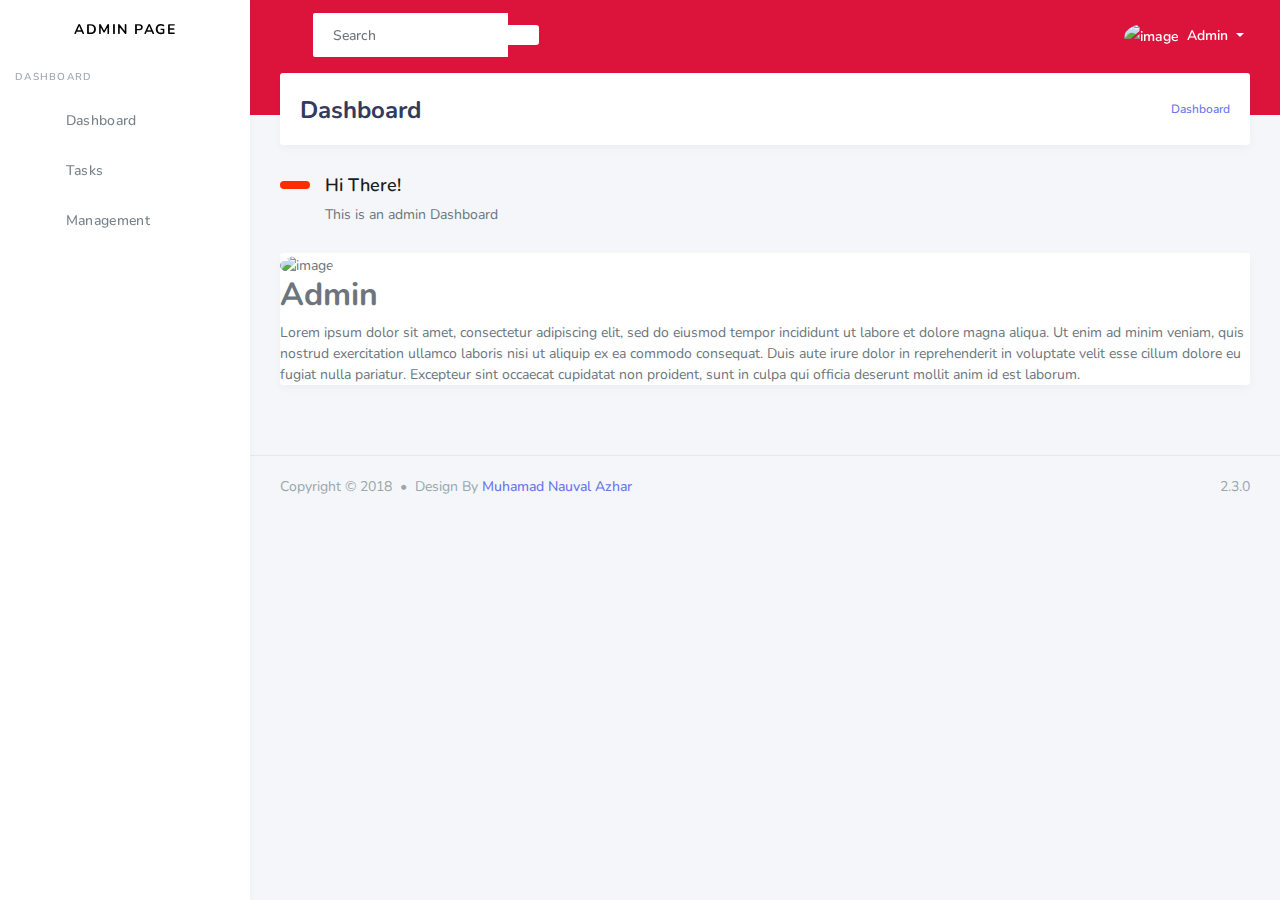
==== pages/admin-dashboard.html @ 7f6d4549 "Add files via upload" ====
<!DOCTYPE html>
<html lang="en">

<head>
  <meta charset="UTF-8">
  <meta content="width=device-width, initial-scale=1, maximum-scale=1, shrink-to-fit=no" name="viewport">
  <title>Profile &mdash; Stisla</title>

  <!-- General CSS Files -->
  <link rel="stylesheet" href="https://stackpath.bootstrapcdn.com/bootstrap/4.3.1/css/bootstrap.min.css"
    integrity="sha384-ggOyR0iXCbMQv3Xipma34MD+dH/1fQ784/j6cY/iJTQUOhcWr7x9JvoRxT2MZw1T" crossorigin="anonymous">
  <link rel="stylesheet" href="https://use.fontawesome.com/releases/v5.7.2/css/all.css"
    integrity="sha384-fnmOCqbTlWIlj8LyTjo7mOUStjsKC4pOpQbqyi7RrhN7udi9RwhKkMHpvLbHG9Sr" crossorigin="anonymous">

  <!-- CSS Libraries -->
  <link rel="stylesheet" href="../node_modules/bootstrap-social/bootstrap-social.css">
  <link rel="stylesheet" href="../node_modules/summernote/dist/summernote-bs4.css">

  <!-- Template CSS -->
  <link rel="stylesheet" href="../assets/css/style.css">
  <link rel="stylesheet" href="../assets/css/components.css">
</head>

<body>
  <div id="app">
    <div class="main-wrapper">
      <div class="navbar-bg"></div>
      <nav class="navbar navbar-expand-lg main-navbar">
        <form class="form-inline mr-auto">
          <ul class="navbar-nav mr-3">
            <li><a href="#" data-toggle="sidebar" class="nav-link nav-link-lg"><i class="fas fa-bars"></i></a></li>
            <li><a href="#" data-toggle="search" class="nav-link nav-link-lg d-sm-none"><i
                  class="fas fa-search"></i></a></li>
          </ul>
          <div class="search-element">
            <input class="form-control" type="search" placeholder="Search" aria-label="Search" data-width="250">
            <button class="btn" type="submit"><i class="fas fa-search"></i></button>
            <div class="search-backdrop"></div>
            <div class="search-result">
              <div class="search-header">
                Histories
              </div>
              <div class="search-item">
                <a href="#">How to hack NASA using CSS</a>
                <a href="#" class="search-close"><i class="fas fa-times"></i></a>
              </div>
              <div class="search-item">
                <a href="#">Kodinger.com</a>
                <a href="#" class="search-close"><i class="fas fa-times"></i></a>
              </div>
              <div class="search-item">
                <a href="#">#Stisla</a>
                <a href="#" class="search-close"><i class="fas fa-times"></i></a>
              </div>
            </div>
          </div>
        </form>
        <ul class="navbar-nav navbar-right">
          <li class="dropdown"><a href="#" data-toggle="dropdown"
              class="nav-link dropdown-toggle nav-link-lg nav-link-user">
              <img alt="image" src="../assets/img/avatar/avatar-5.png" class="rounded-circle mr-1">
              <div class="d-sm-none d-lg-inline-block">Admin</div>
            </a>
            <div class="dropdown-menu dropdown-menu-right">
              <div class="dropdown-title">Logged in 5 min ago</div>
              <a href="admin-profile.html" class="dropdown-item has-icon">
                <i class="far fa-user"></i> Profile
              </a>
              <div class="dropdown-divider"></div>
              <a href="#" class="dropdown-item has-icon text-danger">
                <i class="fas fa-sign-out-alt"></i> Logout
              </a>
            </div>
          </li>
        </ul>
      </nav>
      <div class="main-sidebar sidebar-style-2">
        <aside id="sidebar-wrapper">
          <div class="sidebar-brand">
            <a href="admin-dashboard.html">Admin Page</a>
          </div>
          <div class="sidebar-brand sidebar-brand-sm">
            <a href="#">AP</a>
          </div>
          <ul class="sidebar-menu">
            <li class="menu-header">Dashboard</li>
            <li class="nav-item">
              <a href="admin-dashboard.html" class="nav-link"><i class="fas fa-home"></i><span>Dashboard</span></a>
              <a href="admin-tasks.html" class="nav-link"><i class="fas fa-fire"></i><span>Tasks</span></a>
              <li class="nav-item dropdown">
                <a href="#" class="nav-link has-dropdown"><i class="fas fa-book"></i><span>Management</span></a>
                <ul class="dropdown-menu">
                  <li><a class="nav-link" href="admin-management-1.html">User</a></li>
                  <li><a class="nav-link" href="admin-management-2.html">Categories</a></li>
                </ul>
              </li>
            </li>
          </ul>
        </aside>
      </div>

      <!-- Main Content -->
      <div class="main-content">
        <section class="section">
          <div class="section-header">
            <h1>Dashboard</h1>
            <div class="section-header-breadcrumb">
              <div class="breadcrumb-item active"><a href="#">Dashboard</a></div>
            </div>
          </div>
          <div class="section-body">
            <h2 class="section-title">Hi There!</h2>
            <p class="section-lead">
              This is an admin Dashboard
            </p>

            <div class="row mt-sm-4">
              <div class="col-12">
                <div class="card profile-widget">
                  <div class="profile-widget-header">
                    <img alt="image" src="../assets/img/avatar/avatar-5.png"
                      class="rounded-circle profile-widget-picture">
                    <div class="profile-widget-items">
                      
                    </div>
                  </div>
                  <div class="profile-widget-description">
                    <h2>Admin</h2>
                    Lorem ipsum dolor sit amet, consectetur adipiscing elit, sed do eiusmod tempor incididunt ut labore et dolore magna aliqua. Ut enim ad minim veniam, quis nostrud exercitation ullamco laboris nisi ut aliquip ex ea commodo consequat. Duis aute irure dolor in reprehenderit in voluptate velit esse cillum dolore eu fugiat nulla pariatur. Excepteur sint occaecat cupidatat non proident, sunt in culpa qui officia deserunt mollit anim id est laborum.
                  </div>
                </div>
              </div>
            </div>
          </div>
        </section>
      </div>
      <footer class="main-footer">
        <div class="footer-left">
          Copyright &copy; 2018 <div class="bullet"></div> Design By <a href="https://nauv.al/">Muhamad Nauval Azhar</a>
        </div>
        <div class="footer-right">
          2.3.0
        </div>
      </footer>
    </div>
  </div>

  <!-- General JS Scripts -->
  <script src="https://cdn.jsdelivr.net/npm/jquery@3.6.0/dist/jquery.min.js"></script>
  <script src="https://cdnjs.cloudflare.com/ajax/libs/popper.js/1.14.7/umd/popper.min.js"
    integrity="sha384-UO2eT0CpHqdSJQ6hJty5KVphtPhzWj9WO1clHTMGa3JDZwrnQq4sF86dIHNDz0W1"
    crossorigin="anonymous"></script>
  <script src="https://stackpath.bootstrapcdn.com/bootstrap/4.3.1/js/bootstrap.min.js"
    integrity="sha384-JjSmVgyd0p3pXB1rRibZUAYoIIy6OrQ6VrjIEaFf/nJGzIxFDsf4x0xIM+B07jRM"
    crossorigin="anonymous"></script>
  <script src="https://cdnjs.cloudflare.com/ajax/libs/jquery.nicescroll/3.7.6/jquery.nicescroll.min.js"></script>
  <script src="https://cdnjs.cloudflare.com/ajax/libs/moment.js/2.24.0/moment.min.js"></script>
  <script src="../assets/js/stisla.js"></script>

  <!-- JS Libraies -->
  <script src="../node_modules/summernote/dist/summernote-bs4.js"></script>

  <!-- Template JS File -->
  <script src="../assets/js/scripts.js"></script>
  <script src="../assets/js/custom.js"></script>

  <!-- Page Specific JS File -->
</body>

</html>
---- assets/css/style.css ----
@charset "UTF-8";
/**
 * Stisla
 *
 * Stisla is a clean & modern HTML5 admin template based on Bootstrap 4.
 * Stisla will make it easier for you to create your own admin interface.
 *
 * @package	Stisla
 * @version	2.3.0
 * @author 	Muhamad Nauval Azhar
 * @url 	https://getstisla.com
 *
 */
/**
 * TABLE OF CONTENTS
 *
 * 1. Variable
 * 2. Mixin
 * 3. Bootstrap Override
 * 	  3.1 Misc
 * 	  3.2 Form
 * 	  3.3 List
 * 	  3.4 Alert
 * 	  3.5 Card
 * 	  3.6 Table
 * 	  3.7 Tooltip
 * 	  3.8 Modal
 * 	  3.9 Nav
 * 	  3.10 Pagination
 * 	  3.11 Badge
 * 	  3.12 Button
 * 	  3.13 Media
 * 	  3.14 Breadcrumb
 * 	  3.15 Accordion
 * 	  3.16 Popover
 * 	  3.17 Grid
 * 	  3.18 Navbar
 * 	  3.19 Dropdown
 * 	  3.20 Tab
 * 	  3.21 Progressbar
 * 	  3.22 Jumbotron
 * 	  3.23 Carousel
 * 4. Theme Style
 * 	  4.1 Misc
 * 	  4.2 Section
 * 	  4.3 Page
 * 	  4.4 Layout
 * 	  4.5 Animation
 * 5. Responsive
 *
 */
/* 1. Variable */
/* 2. Mixin */
/* 3. Bootstrap Override */
/* 3.1 Misc */
@import url("https://fonts.googleapis.com/css?family=Nunito:400,600,700,800");
.btn:focus,
.btn:active,
.btn:active:focus,
.custom-select:focus,
.form-control:focus {
  box-shadow: none !important;
  outline: none;
}

a {
  color: #6777ef;
  font-weight: 500;
  transition: all 0.5s;
  -webkit-transition: all 0.5s;
  -o-transition: all 0.5s;
}

a:not(.btn-social-icon):not(.btn-social):not(.page-link) .ion,
a:not(.btn-social-icon):not(.btn-social):not(.page-link) .fas,
a:not(.btn-social-icon):not(.btn-social):not(.page-link) .far,
a:not(.btn-social-icon):not(.btn-social):not(.page-link) .fal,
a:not(.btn-social-icon):not(.btn-social):not(.page-link) .fab {
  margin-left: 4px;
}

.bg-primary {
  background-color: #6777ef !important;
}

.bg-secondary {
  background-color: #cdd3d8 !important;
}

.bg-success {
  background-color: #47c363 !important;
}

.bg-info {
  background-color: #3abaf4 !important;
}

.bg-warning {
  background-color: #ffa426 !important;
}

.bg-danger {
  background-color: #fc544b !important;
}

.bg-light {
  background-color: #e3eaef !important;
}

.bg-dark {
  background-color: #191d21 !important;
}

.text-primary, .text-primary-all *, .text-primary-all *:before, .text-primary-all *:after {
  color: #6777ef !important;
}

.text-secondary, .text-secondary-all *, .text-secondary-all *:before, .text-secondary-all *:after {
  color: #cdd3d8 !important;
}

.text-success, .text-success-all *, .text-success-all *:before, .text-success-all *:after {
  color: #47c363 !important;
}

.text-info, .text-info-all *, .text-info-all *:before, .text-info-all *:after {
  color: #3abaf4 !important;
}

.text-warning, .text-warning-all *, .text-warning-all *:before, .text-warning-all *:after {
  color: #ffa426 !important;
}

.text-danger, .text-danger-all *, .text-danger-all *:before, .text-danger-all *:after {
  color: #fc544b !important;
}

.text-light, .text-light-all *, .text-light-all *:before, .text-light-all *:after {
  color: #e3eaef !important;
}

.text-white, .text-white-all *, .text-white-all *:before, .text-white-all *:after {
  color: #ffffff !important;
}

.text-dark, .text-dark-all *, .text-dark-all *:before, .text-dark-all *:after {
  color: #191d21 !important;
}

.font-weight-normal {
  font-weight: 500 !important;
}

.lead {
  line-height: 34px;
}

@media (max-width: 575.98px) {
  .lead {
    font-size: 17px;
    line-height: 30px;
  }
}
h1, h2, h3, h4, h5, h6 {
  font-weight: 700;
}

p, ul:not(.list-unstyled), ol {
  line-height: 28px;
}

.shadow {
  box-shadow: 0 4px 8px rgba(0, 0, 0, 0.03);
}

.text-muted {
  color: #98a6ad !important;
}

/* 3.2 Form */
.form-control,
.input-group-text,
.custom-select,
.custom-file-label {
  background-color: #fdfdff;
  border-color: #e4e6fc;
}
.form-control:focus,
.input-group-text:focus,
.custom-select:focus,
.custom-file-label:focus {
  background-color: #fefeff;
  border-color: #95a0f4;
}

.input-group-text,
select.form-control:not([size]):not([multiple]),
.form-control:not(.form-control-sm):not(.form-control-lg) {
  font-size: 14px;
  padding: 10px 15px;
  height: 42px;
}

textarea.form-control {
  height: 64px;
}

.custom-control {
  line-height: 1.6rem;
}

.custom-file,
.custom-file-label,
.custom-select,
.custom-file-label:after,
.form-control[type=color],
select.form-control:not([size]):not([multiple]) {
  height: calc(2.25rem + 6px);
}

.form-control.creditcard {
  background-position: 98%;
  background-repeat: no-repeat;
  background-size: 40px;
  padding-right: 60px;
}
.form-control.creditcard.paypal {
  background-image: url("[data-uri]");
}
.form-control.creditcard.visa {
  background-image: url("[data-uri]");
}
.form-control.creditcard.americanexpress {
  background-image: url("[data-uri]");
}
.form-control.creditcard.dinersclub {
  background-image: url("[data-uri]");
}
.form-control.creditcard.discover {
  background-image: url("[data-uri]");
}
.form-control.creditcard.jcb {
  background-image: url("[data-uri]");
}
.form-control.creditcard.mastercard {
  background-image: url("[data-uri]");
}

.form-group {
  margin-bottom: 25px;
}
.form-group .control-label,
.form-group > label {
  font-weight: 600;
  color: #34395e;
  font-size: 12px;
  letter-spacing: 0.5px;
}
.form-group.floating-addon {
  position: relative;
}
.form-group.floating-addon .input-group-prepend {
  position: absolute;
  top: 0;
  left: 0;
  height: 100%;
  z-index: 5;
}
.form-group.floating-addon:not(.floating-addon-not-append) .input-group-append {
  position: absolute;
  top: 0;
  left: 0;
  z-index: 5;
  left: initial;
  right: 0;
}
.form-group.floating-addon .input-group-prepend .input-group-text, .form-group.floating-addon .input-group-append .input-group-text {
  border-color: transparent;
  background-color: transparent;
  font-size: 20px;
}
.form-group.floating-addon .form-control {
  border-radius: 3px;
  padding-left: 40px;
}
.form-group.floating-addon .form-control + .form-control {
  border-radius: 0 3px 3px 0;
  padding-left: 15px;
}

.input-group-append [class*=btn-outline-] {
  background-color: #fdfdff;
}

.form-text {
  font-size: 12px;
  line-height: 22px;
}

.custom-radio .custom-control-input:checked ~ .custom-control-label::before,
.custom-control-input:checked ~ .custom-control-label::before {
  background-color: #6777ef !important;
}

.custom-file-label {
  line-height: 2.2;
}
.custom-file-label:after {
  height: calc(2.25rem + 4px);
  line-height: 2.2;
  border-color: transparent;
}
.custom-file-label:focus, .custom-file-label:active {
  box-shadow: none;
  outline: none;
}

.custom-file-input:focus + .custom-file-label {
  box-shadow: none;
  border-color: #6777ef;
}
.custom-file-input:focus + .custom-file-label:after {
  border-color: transparent;
}

.selectgroup {
  display: inline-flex;
}

.selectgroup-item {
  flex-grow: 1;
  position: relative;
}
.selectgroup-item + .selectgroup-item {
  margin-left: -1px;
}
.selectgroup-item:not(:first-child) .selectgroup-button {
  border-top-left-radius: 0;
  border-bottom-left-radius: 0;
}
.selectgroup-item:not(:last-child) .selectgroup-button {
  border-top-right-radius: 0;
  border-bottom-right-radius: 0;
}

.selectgroup-input {
  opacity: 0;
  position: absolute;
  z-index: -1;
  top: 0;
  left: 0;
}

.selectgroup-button {
  background-color: #fdfdff;
  border-color: #e4e6fc;
  border-width: 1px;
  border-style: solid;
  display: block;
  text-align: center;
  padding: 0 1rem;
  height: 35px;
  position: relative;
  cursor: pointer;
  border-radius: 3px;
  -webkit-user-select: none;
  -moz-user-select: none;
  user-select: none;
  font-size: 13px;
  min-width: 2.375rem;
  line-height: 36px;
}

.selectgroup-button-icon {
  padding-left: 0.5rem;
  padding-right: 0.5rem;
}
.selectgroup-button-icon i {
  font-size: 14px;
}

.selectgroup-input:checked + .selectgroup-button {
  background-color: #6777ef;
  color: #fff;
  z-index: 1;
}

.selectgroup-pills {
  display: block;
  flex-wrap: wrap;
  align-items: flex-start;
}
.selectgroup-pills .selectgroup-item {
  margin-right: 0.5rem;
  flex-grow: 0;
}
.selectgroup-pills .selectgroup-button {
  border-radius: 50px !important;
}

.custom-switch {
  -webkit-user-select: none;
  -moz-user-select: none;
  user-select: none;
  cursor: default;
  display: inline-flex;
  align-items: center;
  margin: 0;
}

.custom-switch-input {
  position: absolute;
  z-index: -1;
  opacity: 0;
}

.custom-switches-stacked {
  display: flex;
  flex-direction: column;
}
.custom-switches-stacked .custom-switch {
  margin-bottom: 0.5rem;
}

.custom-switch-indicator {
  display: inline-block;
  height: 1.25rem;
  width: 2.25rem;
  background: #e9ecef;
  border-radius: 50px;
  position: relative;
  vertical-align: bottom;
  border: 1px solid rgba(0, 40, 100, 0.12);
  transition: 0.3s border-color, 0.3s background-color;
}
.custom-switch-indicator:before {
  content: "";
  position: absolute;
  height: calc(1.25rem - 4px);
  width: calc(1.25rem - 4px);
  top: 1px;
  left: 1px;
  background: #fff;
  border-radius: 50%;
  transition: 0.3s left;
}

.custom-switch-input:checked ~ .custom-switch-indicator {
  background: #6777ef;
}
.custom-switch-input:checked ~ .custom-switch-indicator:before {
  left: calc(1rem + 1px);
}
.custom-switch-input:focus ~ .custom-switch-indicator {
  border-color: #6777ef;
}

.custom-switch-description {
  margin-left: 0.5rem;
  color: #6e7687;
  transition: 0.3s color;
}

.custom-switch-input:checked ~ .custom-switch-description {
  color: #495057;
}

.imagecheck {
  margin: 0;
  position: relative;
  cursor: pointer;
}

.imagecheck-input {
  position: absolute;
  z-index: -1;
  opacity: 0;
}

.imagecheck-figure {
  background-color: #fdfdff;
  border-color: #e4e6fc;
  border-width: 1px;
  border-style: solid;
  border-radius: 3px;
  margin: 0;
  position: relative;
}

.imagecheck-input:focus ~ .imagecheck-figure {
  border-color: #6777ef;
}
.imagecheck-input:checked ~ .imagecheck-figure {
  border-color: rgba(0, 40, 100, 0.24);
}

.imagecheck-figure:before {
  content: "";
  position: absolute;
  top: 0.25rem;
  left: 0.25rem;
  display: block;
  width: 1rem;
  height: 1rem;
  pointer-events: none;
  -webkit-user-select: none;
  -moz-user-select: none;
  user-select: none;
  background: #6777ef url("data:image/svg+xml;charset=utf8,%3Csvg xmlns='http://www.w3.org/2000/svg' viewBox='0 0 8 8'%3E%3Cpath fill='%23fff' d='M6.564.75l-3.59 3.612-1.538-1.55L0 4.26 2.974 7.25 8 2.193z'/%3E%3C/svg%3E") no-repeat center center/50% 50%;
  color: #fff;
  z-index: 1;
  border-radius: 3px;
  opacity: 0;
  transition: 0.3s opacity;
}

.imagecheck-input:checked ~ .imagecheck-figure:before {
  opacity: 1;
}

.imagecheck-image {
  max-width: 100%;
  opacity: 0.64;
  transition: 0.3s opacity;
}
.imagecheck-image:first-child {
  border-top-left-radius: 2px;
  border-top-right-radius: 2px;
}
.imagecheck-image:last-child {
  border-bottom-left-radius: 2px;
  border-bottom-right-radius: 2px;
}

.imagecheck:hover .imagecheck-image {
  opacity: 1;
}

.imagecheck-input:focus ~ .imagecheck-figure .imagecheck-image, .imagecheck-input:checked ~ .imagecheck-figure .imagecheck-image {
  opacity: 1;
}

.imagecheck-caption {
  text-align: center;
  padding: 0.25rem 0.25rem;
  color: #9aa0ac;
  font-size: 0.875rem;
  transition: 0.3s color;
}

.imagecheck:hover .imagecheck-caption {
  color: #495057;
}

.imagecheck-input:focus ~ .imagecheck-figure .imagecheck-caption, .imagecheck-input:checked ~ .imagecheck-figure .imagecheck-caption {
  color: #495057;
}

.colorinput {
  margin: 0;
  position: relative;
  cursor: pointer;
}

.colorinput-input {
  position: absolute;
  z-index: -1;
  opacity: 0;
}

.colorinput-color {
  background-color: #fdfdff;
  border-color: #e4e6fc;
  border-width: 1px;
  border-style: solid;
  display: inline-block;
  width: 1.75rem;
  height: 1.75rem;
  border-radius: 3px;
  color: #fff;
  box-shadow: 0 1px 2px 0 rgba(0, 0, 0, 0.05);
}
.colorinput-color:before {
  content: "";
  opacity: 0;
  position: absolute;
  top: 0.25rem;
  left: 0.25rem;
  height: 1.25rem;
  width: 1.25rem;
  transition: 0.3s opacity;
  background: url("data:image/svg+xml;charset=utf8,%3Csvg xmlns='http://www.w3.org/2000/svg' viewBox='0 0 8 8'%3E%3Cpath fill='%23fff' d='M6.564.75l-3.59 3.612-1.538-1.55L0 4.26 2.974 7.25 8 2.193z'/%3E%3C/svg%3E") no-repeat center center/50% 50%;
}

.colorinput-input:checked ~ .colorinput-color:before {
  opacity: 1;
}

/* 3.3 List */
.list-unstyled-border li {
  border-bottom: 1px solid #f9f9f9;
  padding-bottom: 15px;
  margin-bottom: 15px;
}
.list-unstyled-border li .custom-checkbox {
  margin-right: 15px;
}
.list-unstyled-border li:last-child {
  margin-bottom: 0;
  padding-bottom: 0;
  border-bottom: none;
}

.list-unstyled-noborder li:last-child {
  border-bottom: none;
}

.list-group-item.active {
  background-color: #6777ef;
}
.list-group-item.disabled {
  color: #c9d7e0;
}

.list-group-item-primary {
  background-color: #6777ef;
  color: #fff;
}

.list-group-item-secondary {
  background-color: #cdd3d8;
  color: #fff;
}

.list-group-item-success {
  background-color: #47c363;
  color: #fff;
}

.list-group-item-danger {
  background-color: #fc544b;
  color: #fff;
}

.list-group-item-warning {
  background-color: #ffa426;
  color: #fff;
}

.list-group-item-info {
  background-color: #3abaf4;
  color: #fff;
}

.list-group-item-light {
  background-color: #e3eaef;
  color: #191d21;
}

.list-group-item-dark {
  background-color: #191d21;
  color: #fff;
}

/* 3.4 Alert */
.alert {
  color: #fff;
  border: none;
  padding: 15px 20px;
}
.alert .alert-title {
  font-size: 18px;
  font-weight: 700;
  margin-bottom: 5px;
}
.alert code {
  background-color: #fff;
  border-radius: 3px;
  padding: 1px 4px;
}
.alert p {
  margin-bottom: 0;
}
.alert.alert-has-icon {
  display: flex;
}
.alert.alert-has-icon .alert-icon {
  margin-top: 4px;
  width: 30px;
}
.alert.alert-has-icon .alert-icon .ion, .alert.alert-has-icon .alert-icon .fas, .alert.alert-has-icon .alert-icon .far, .alert.alert-has-icon .alert-icon .fab, .alert.alert-has-icon .alert-icon .fal {
  font-size: 20px;
}
.alert.alert-has-icon .alert-body {
  flex: 1;
}
.alert:not(.alert-light) a {
  color: #fff;
}
.alert.alert-primary {
  background-color: #6777ef;
}
.alert.alert-secondary {
  background-color: #cdd3d8;
}
.alert.alert-success {
  background-color: #47c363;
}
.alert.alert-info {
  background-color: #3abaf4;
}
.alert.alert-warning {
  background-color: #ffa426;
}
.alert.alert-danger {
  background-color: #fc544b;
}
.alert.alert-light {
  background-color: #e3eaef;
  color: #191d21;
}
.alert.alert-dark {
  background-color: #191d21;
}

/* 3.5 Card */
.card {
  box-shadow: 0 4px 8px rgba(0, 0, 0, 0.03);
  background-color: #fff;
  border-radius: 3px;
  border: none;
  position: relative;
  margin-bottom: 30px;
  width: auto;
  /* max-width: 100%; */
}
.card .card-header, .card .card-body, .card .card-footer {
  background-color: transparent;
  padding: 20px 25px;
  width: auto;
  /* max-width: 100%; */
}
.card .navbar {
  position: static;
}
.card .card-body {
  padding-top: 20px;
  padding-bottom: 20px;
}
.card .card-body .section-title {
  margin: 30px 0 10px 0;
  font-size: 16px;
}
.card .card-body .section-title:before {
  margin-top: 8px;
}
.card .card-body .section-title + .section-lead {
  margin-top: -5px;
}
.card .card-body p {
  font-weight: 500;
}
.card .card-header {
  border-bottom-color: #f9f9f9;
  line-height: 30px;
  align-self: center;
  width: 100%;
  min-height: 70px;
  padding: 15px 25px;
  display: flex;
  align-items: center;
}
.card .card-header .btn {
  margin-top: 1px;
  padding: 2px 15px;
}
.card .card-header .btn:not(.note-btn) {
  border-radius: 30px;
}
.card .card-header .btn:hover {
  box-shadow: none;
}
.card .card-header .form-control {
  height: 31px;
  font-size: 13px;
  border-radius: 30px;
}
.card .card-header .form-control + .input-group-btn .btn {
  margin-top: -1px;
}
.card .card-header h4 {
  font-size: 16px;
  line-height: 28px;
  color: #DC143C;
  padding-right: 10px;
  margin-bottom: 0;
}
.card .card-header h4 + .card-header-action,
.card .card-header h4 + .card-header-form {
  margin-left: auto;
}
.card .card-header h4 + .card-header-action .btn,
.card .card-header h4 + .card-header-form .btn {
  font-size: 12px;
  border-radius: 30px !important;
  padding-left: 13px !important;
  padding-right: 13px !important;
}
.card .card-header h4 + .card-header-action .btn.active,
.card .card-header h4 + .card-header-form .btn.active {
  box-shadow: 0 2px 6px #acb5f6;
  background-color: #6777ef;
  color: #fff;
}
.card .card-header h4 + .card-header-action .dropdown,
.card .card-header h4 + .card-header-form .dropdown {
  display: inline;
}
.card .card-header h4 + .card-header-action .btn-group .btn,
.card .card-header h4 + .card-header-form .btn-group .btn {
  border-radius: 0 !important;
}
.card .card-header h4 + .card-header-action .btn-group .btn:first-child,
.card .card-header h4 + .card-header-form .btn-group .btn:first-child {
  border-radius: 30px 0 0 30px !important;
}
.card .card-header h4 + .card-header-action .btn-group .btn:last-child,
.card .card-header h4 + .card-header-form .btn-group .btn:last-child {
  border-radius: 0 30px 30px 0 !important;
}
.card .card-header h4 + .card-header-action .input-group .form-control,
.card .card-header h4 + .card-header-form .input-group .form-control {
  border-radius: 30px 0 0 30px !important;
}
.card .card-header h4 + .card-header-action .input-group .form-control + .input-group-btn .btn,
.card .card-header h4 + .card-header-form .input-group .form-control + .input-group-btn .btn {
  border-radius: 0 30px 30px 0 !important;
}
.card .card-header h4 + .card-header-action .input-group .input-group-btn + .form-control,
.card .card-header h4 + .card-header-form .input-group .input-group-btn + .form-control {
  border-radius: 0 30px 30px 0 !important;
}
.card .card-header h4 + .card-header-action .input-group .input-group-btn .btn,
.card .card-header h4 + .card-header-form .input-group .input-group-btn .btn {
  margin-top: -1px;
  border-radius: 30px 0 0 30px !important;
}
.card .card-footer {
  background-color: transparent;
  border: none;
}
.card.card-mt {
  margin-top: 30px;
}
.card.card-progress:after {
  content: " ";
  position: absolute;
  top: 0;
  left: 0;
  width: 100%;
  height: 100%;
  background-color: rgba(255, 255, 255, 0.5);
  z-index: 99;
  z-index: 99;
}
.card.card-progress .card-progress-dismiss {
  position: absolute;
  top: 66%;
  left: 50%;
  transform: translate(-50%, -50%);
  z-index: 999;
  color: #fff !important;
  padding: 5px 13px;
}
.card.card-progress.remove-spinner .card-progress-dismiss {
  top: 50%;
  transform: translate(-50%, -50%);
}
.card.card-progress:not(.remove-spinner):after {
  background-image: url("[data-uri]");
  background-size: 80px;
  background-repeat: no-repeat;
  background-position: center;
}
.card.card-primary {
  border-top: 2px solid #6777ef;
}
.card.card-secondary {
  border-top: 2px solid #cdd3d8;
}
.card.card-success {
  border-top: 2px solid #47c363;
}
.card.card-danger {
  border-top: 2px solid #fc544b;
}
.card.card-warning {
  border-top: 2px solid #ffa426;
}
.card.card-info {
  border-top: 2px solid #3abaf4;
}
.card.card-dark {
  border-top: 2px solid #191d21;
}
.card.card-hero .card-header {
  padding: 40px;
  background-image: linear-gradient(to bottom, #6777ef, #95a0f4);
  color: #fff;
  overflow: hidden;
  height: auto;
  min-height: auto;
  display: block;
}
.card.card-hero .card-header h4 {
  font-size: 40px;
  line-height: 1;
  color: #fff;
}
.card.card-hero .card-header .card-description {
  margin-top: 5px;
  font-size: 16px;
}
.card.card-hero .card-header .card-icon {
  float: right;
  color: #8c98f3;
  margin: -60px;
}
.card.card-hero .card-header .card-icon .ion, .card.card-hero .card-header .card-icon .fas, .card.card-hero .card-header .card-icon .far, .card.card-hero .card-header .card-icon .fab, .card.card-hero .card-header .card-icon .fal {
  font-size: 140px;
}
.card.card-statistic-1 .card-header, .card.card-statistic-2 .card-header {
  border-color: transparent;
  padding-bottom: 0;
  height: auto;
  min-height: auto;
  display: block;
}
.card.card-statistic-1 .card-header h4, .card.card-statistic-2 .card-header h4 {
  line-height: 1.2;
  color: #98a6ad;
}
.card.card-statistic-1 .card-body, .card.card-statistic-2 .card-body {
  padding-top: 0;
}
.card.card-statistic-1 .card-body, .card.card-statistic-2 .card-body {
  font-size: 26px;
  font-weight: 700;
  color: #34395e;
  padding-bottom: 0;
}
.card.card-statistic-1, .card.card-statistic-2 {
  display: inline-block;
  width: 100%;
}
.card.card-statistic-1 .card-icon, .card.card-statistic-2 .card-icon {
  width: 80px;
  height: 80px;
  margin: 10px;
  border-radius: 3px;
  line-height: 94px;
  text-align: center;
  float: left;
  margin-right: 15px;
}
.card.card-statistic-1 .card-icon .ion, .card.card-statistic-1 .card-icon .fas, .card.card-statistic-1 .card-icon .far, .card.card-statistic-1 .card-icon .fab, .card.card-statistic-1 .card-icon .fal, .card.card-statistic-2 .card-icon .ion, .card.card-statistic-2 .card-icon .fas, .card.card-statistic-2 .card-icon .far, .card.card-statistic-2 .card-icon .fab, .card.card-statistic-2 .card-icon .fal {
  font-size: 22px;
  color: #fff;
}
.card.card-statistic-1 .card-icon {
  line-height: 90px;
}
.card.card-statistic-2 .card-icon {
  width: 50px;
  height: 50px;
  line-height: 50px;
  font-size: 22px;
  margin: 25px;
}
.card.card-statistic-1 .card-header, .card.card-statistic-2 .card-header {
  padding-bottom: 0;
  padding-top: 25px;
}
.card.card-statistic-2 .card-body {
  padding-top: 20px;
}
.card.card-statistic-2 .card-header + .card-body, .card.card-statistic-2 .card-body + .card-header {
  padding-top: 0;
}
.card.card-statistic-1 .card-header h4, .card.card-statistic-2 .card-header h4 {
  font-weight: 600;
  font-size: 13px;
  letter-spacing: 0.5px;
}
.card.card-statistic-1 .card-header h4 {
  margin-bottom: 0;
}
.card.card-statistic-2 .card-header h4 {
  text-transform: none;
  margin-bottom: 0;
}
.card.card-statistic-1 .card-body {
  font-size: 20px;
}
.card.card-statistic-2 .card-chart {
  padding-top: 20px;
  margin-left: -9px;
  margin-right: -1px;
  margin-bottom: -15px;
}
.card.card-statistic-2 .card-chart canvas {
  height: 90px !important;
}
.card .card-stats {
  width: 100%;
  display: inline-block;
  margin-top: 2px;
  margin-bottom: -6px;
}
.card .card-stats .card-stats-title {
  padding: 15px 25px;
  background-color: #fff;
  font-size: 13px;
  font-weight: 600;
  letter-spacing: 0.3px;
}
.card .card-stats .card-stats-items {
  display: flex;
  height: 50px;
  align-items: center;
}
.card .card-stats .card-stats-item {
  width: 33.3333333333%;
  text-align: center;
  padding: 5px 20px;
}
.card .card-stats .card-stats-item .card-stats-item-label {
  font-size: 12px;
  letter-spacing: 0.5px;
  margin-top: 4px;
  text-overflow: ellipsis;
  overflow: hidden;
  white-space: nowrap;
}
.card .card-stats .card-stats-item .card-stats-item-count {
  line-height: 1;
  margin-bottom: 8px;
  font-size: 20px;
  font-weight: 700;
}
.card.card-large-icons {
  display: flex;
  flex-direction: row;
}
.card.card-large-icons .card-icon {
  display: flex;
  align-items: center;
  justify-content: center;
  flex-shrink: 0;
  width: 150px;
  border-radius: 3px 0 0 3px;
}
.card.card-large-icons .card-icon .ion, .card.card-large-icons .card-icon .fas, .card.card-large-icons .card-icon .far, .card.card-large-icons .card-icon .fab, .card.card-large-icons .card-icon .fal {
  font-size: 60px;
}
.card.card-large-icons .card-body {
  padding: 25px 30px;
}
.card.card-large-icons .card-body h4 {
  font-size: 18px;
}
.card.card-large-icons .card-body p {
  opacity: 0.6;
  font-weight: 500;
}
.card.card-large-icons .card-body a.card-cta {
  text-decoration: none;
}
.card.card-large-icons .card-body a.card-cta i {
  margin-left: 7px;
}
.card.bg-primary, .card.bg-danger, .card.bg-success, .card.bg-info, .card.bg-dark, .card.bg-warning {
  color: #fff;
}
.card.bg-primary .card-header, .card.bg-danger .card-header, .card.bg-success .card-header, .card.bg-info .card-header, .card.bg-dark .card-header, .card.bg-warning .card-header {
  color: #fff;
  opacity: 0.9;
}

@media (max-width: 575.98px) {
  .card.card-large-icons {
    display: inline-block;
  }
  .card.card-large-icons .card-icon {
    width: 100%;
    height: 200px;
  }
}
@media (max-width: 767.98px) {
  .card .card-header {
    height: auto;
    flex-wrap: wrap;
  }
  .card .card-header h4 + .card-header-action,
  .card .card-header h4 + .card-header-form {
    flex-grow: 0;
    width: 100%;
    margin-top: 10px;
  }
}
@media (min-width: 768px) and (max-width: 991.98px) {
  .card .card-stats .card-stats-items {
    height: 49px;
  }
  .card .card-stats .card-stats-items .card-stats-item {
    padding: 5px 7px;
  }
  .card .card-stats .card-stats-items .card-stats-item .card-stats-item-count {
    font-size: 16px;
  }
  .card.card-sm-6 .card-chart canvas {
    height: 85px !important;
  }
  .card.card-hero .card-header {
    padding: 25px;
  }
}
/* 3.6 Table */
.table {
  color: inherit;
}
.table td, .table:not(.table-bordered) th {
  border-top: none;
}
.table:not(.table-sm):not(.table-md):not(.dataTable) td, .table:not(.table-sm):not(.table-md):not(.dataTable) th {
  padding: 0 25px;
  height: 60px;
  vertical-align: middle;
}
.table:not(.table-sm) thead th {
  border-bottom: none;
  background-color: rgba(0, 0, 0, 0.04);
  color: #666;
  padding-top: 15px;
  padding-bottom: 15px;
}
.table.table-md th, .table.table-md td {
  padding: 10px 15px;
}
.table.table-bordered td, .table.table-bordered th {
  border-color: #f6f6f6;
}

.table-links {
  color: #34395e;
  font-size: 12px;
  margin-top: 5px;
  opacity: 0;
  transition: all 0.3s;
}
.table-links a {
  color: #666;
}

table tr:hover .table-links {
  opacity: 1;
}

.table-striped tbody tr:nth-of-type(odd) {
  background-color: rgba(0, 0, 0, 0.02);
}

@media (max-width: 575.98px) {
  .table-responsive table {
    min-width: 800px;
  }
}
/* 3.7 Tooltip */
.tooltip {
  font-size: 12px;
}

.tooltip-inner {
  padding: 7px 13px;
}

/* 3.8 Modal */
.modal-header,
.modal-body,
.modal-footer {
  padding: 25px;
}

.modal-body {
  padding-top: 15px;
}

.modal-footer {
  padding-top: 15px;
  padding-bottom: 15px;
}

.modal-header {
  border-bottom: none;
  padding-bottom: 5px;
}
.modal-header h5 {
  font-size: 18px;
}

.modal-footer {
  border-top: none;
  border-radius: 0 0 3px 3px;
}

.modal-content {
  max-width: 100%;
  border: none;
  box-shadow: 0 3px 8px rgba(0, 0, 0, 0.05);
}

.modal.show .modal-content {
  box-shadow: 0 4px 15px rgba(0, 0, 0, 0.2);
}

.modal-progress .modal-content {
  position: relative;
}
.modal-progress .modal-content:after {
  content: " ";
  position: absolute;
  top: 0;
  left: 0;
  width: 100%;
  height: 100%;
  background-color: rgba(255, 255, 255, 0.5);
  z-index: 999;
  background-image: url("[data-uri]");
  background-size: 80px;
  background-repeat: no-repeat;
  background-position: center;
  border-radius: 3px;
}

.modal-part {
  display: none;
}

/* 3.9 Nav */
.nav-tabs .nav-item .nav-link {
  color: #6777ef;
}
.nav-tabs .nav-item .nav-link.active {
  color: #000;
}

.tab-content > .tab-pane {
  padding: 10px 0;
  line-height: 24px;
}

.tab-bordered .tab-pane {
  padding: 15px;
  border: 1px solid #ededed;
  margin-top: -1px;
}

.nav-pills .nav-link.active, .nav-pills .show > .nav-link {
  color: #fff;
  background-color: #6777ef;
}
.nav-pills .nav-item .nav-link {
  color: #6777ef;
  padding-left: 15px !important;
  padding-right: 15px !important;
}
.nav-pills .nav-item .nav-link:hover {
  background-color: #f6f7fe;
}
.nav-pills .nav-item .nav-link.active {
  box-shadow: 0 2px 6px #acb5f6;
  color: #fff;
  background-color: #6777ef;
}
.nav-pills .nav-item .nav-link .badge {
  padding: 5px 8px;
  margin-left: 5px;
}

.nav .nav-item .nav-link .ion, .nav .nav-item .nav-link .fas, .nav .nav-item .nav-link .far, .nav .nav-item .nav-link .fab, .nav .nav-item .nav-link .fal {
  margin-right: 3px;
  font-size: 12px;
}

/* 3.10 Pagination */
.page-item .page-link {
  color: #6777ef;
  border-radius: 3px;
  margin: 0 3px;
}
.page-item.active .page-link {
  background-color: #6777ef;
  border-color: #6777ef;
}
.page-item.disabled .page-link {
  border-color: transparent;
  background-color: #f9fafe;
  color: #6777ef;
  opacity: 0.6;
}

.page-link {
  border-color: transparent;
  background-color: #f9fafe;
  font-weight: 600;
}
.page-link:hover {
  background-color: #6777ef;
  color: #fff;
  border-color: transparent;
}
.page-link:focus {
  box-shadow: none;
}

/* 3.11 Badge */
.badges .badge {
  margin: 0 8px 10px 0;
}

.badge {
  vertical-align: middle;
  padding: 7px 12px;
  font-weight: 600;
  letter-spacing: 0.3px;
  border-radius: 30px;
  font-size: 12px;
}
.badge.badge-warning {
  color: #fff;
}
.badge.badge-primary {
  background-color: #6777ef;
}
.badge.badge-secondary {
  background-color: #cdd3d8;
}
.badge.badge-success {
  background-color: #47c363;
}
.badge.badge-info {
  background-color: #3abaf4;
}
.badge.badge-danger {
  background-color: #fc544b;
}
.badge.badge-light {
  background-color: #e3eaef;
  color: #191d21;
}
.badge.badge-white {
  background-color: #ffffff;
  color: #191d21;
}
.badge.badge-dark {
  background-color: #191d21;
}

h1 .badge {
  font-size: 24px;
  padding: 16px 21px;
}

h2 .badge {
  font-size: 22px;
  padding: 14px 19px;
}

h3 .badge {
  font-size: 18px;
  padding: 11px 16px;
}

h4 .badge {
  font-size: 16px;
  padding: 8px 13px;
}

h5 .badge {
  font-size: 14px;
  padding: 5px 10px;
}

h6 .badge {
  font-size: 11px;
  padding: 3px 8px;
}

.btn .badge {
  margin-left: 5px;
  padding: 4px 7px;
}
.btn .badge.badge-transparent {
  background-color: rgba(255, 255, 255, 0.25);
  color: #fff;
}

/* 3.12 Button */
.buttons .btn {
  margin: 0 8px 10px 0;
}

.btn:focus {
  box-shadow: none !important;
  outline: none;
}
.btn:active {
  box-shadow: none !important;
  outline: none;
}
.btn:active:focus {
  box-shadow: none !important;
  outline: none;
}

.btn.btn-icon-split i, .dropdown-item.has-icon i {
  text-align: center;
  width: 15px;
  font-size: 15px;
  float: left;
  margin-right: 10px;
}

.btn {
  font-weight: 600;
  font-size: 12px;
  line-height: 24px;
  padding: 0.3rem 0.8rem;
  letter-spacing: 0.5px;
}
.btn.btn-icon-split {
  position: relative;
}
.btn.btn-icon-split i {
  position: absolute;
  left: 0;
  top: 0;
  height: 100%;
  width: 45px;
  border-radius: 3px 0 0 3px;
  line-height: 32px;
}
.btn.btn-icon-split div {
  margin-left: 40px;
}
.btn.btn-icon-noflo-splitat {
  display: table;
  text-align: right;
}
.btn.btn-icon-noflo-splitat i {
  float: none;
  margin: 0;
  display: table-cell;
  vertical-align: middle;
  width: 30%;
}
.btn.btn-icon-noflo-splitat div {
  display: table-cell;
  vertical-align: middle;
  width: 70%;
  text-align: left;
  padding-left: 10px;
}
.btn:not(.btn-social):not(.btn-social-icon):active, .btn:not(.btn-social):not(.btn-social-icon):focus, .btn:not(.btn-social):not(.btn-social-icon):hover {
  border-color: transparent !important;
  background-color: white;
}
.btn > i {
  margin-left: 0 !important;
}
.btn.btn-lg {
  padding: 0.55rem 1.5rem;
  font-size: 12px;
}
.btn.btn-lg.btn-icon-split i {
  line-height: 42px;
}
.btn.btn-lg.btn-icon-split div {
  margin-left: 25px;
}
.btn.btn-sm {
  padding: 0.1rem 0.4rem;
  font-size: 12px;
}
.btn.btn-icon .ion, .btn.btn-icon .fas, .btn.btn-icon .far, .btn.btn-icon .fab, .btn.btn-icon .fal {
  margin-left: 0 !important;
  font-size: 12px;
}
.btn.btn-icon.icon-left .ion, .btn.btn-icon.icon-left .fas, .btn.btn-icon.icon-left .far, .btn.btn-icon.icon-left .fab, .btn.btn-icon.icon-left .fal {
  margin-right: 3px;
}
.btn.btn-icon.icon-right .ion, .btn.btn-icon.icon-right .fas, .btn.btn-icon.icon-right .far, .btn.btn-icon.icon-right .fab, .btn.btn-icon.icon-right .fal {
  margin-left: 3px !important;
}

.btn-action {
  color: #fff !important;
  line-height: 25px;
  font-size: 12px;
  min-width: 35px;
  min-height: 35px;
}

.btn-secondary, .btn-secondary.disabled {
  box-shadow: 0 2px 6px #e1e5e8;
  background-color: #cdd3d8;
  border-color: #cdd3d8;
  color: #fff;
}
.btn-secondary:hover, .btn-secondary:focus, .btn-secondary:active, .btn-secondary.disabled:hover, .btn-secondary.disabled:focus, .btn-secondary.disabled:active {
  background-color: #bfc6cd !important;
  color: #fff !important;
}

.btn-outline-secondary:hover, .btn-outline-secondary:focus, .btn-outline-secondary:active, .btn-outline-secondary.disabled:hover, .btn-outline-secondary.disabled:focus, .btn-outline-secondary.disabled:active {
  background-color: #cdd3d8 !important;
  color: #fff !important;
}

.btn-success, .btn-success.disabled {
  box-shadow: 0 2px 6px #81d694;
  background-color: #47c363;
  border-color: #47c363;
  color: #fff;
}
.btn-success:hover, .btn-success:focus, .btn-success:active, .btn-success.disabled:hover, .btn-success.disabled:focus, .btn-success.disabled:active {
  background-color: #3bb557 !important;
  color: #fff !important;
}

.btn-outline-success:hover, .btn-outline-success:focus, .btn-outline-success:active, .btn-outline-success.disabled:hover, .btn-outline-success.disabled:focus, .btn-outline-success.disabled:active {
  background-color: #47c363 !important;
  color: #fff !important;
}

.btn-danger, .btn-danger.disabled {
  box-shadow: 0 2px 6px #fd9b96;
  background-color: #fc544b;
  border-color: #fc544b;
  color: #fff;
}
.btn-danger:hover, .btn-danger:focus, .btn-danger:active, .btn-danger.disabled:hover, .btn-danger.disabled:focus, .btn-danger.disabled:active {
  background-color: #fb160a !important;
}

.btn-outline-danger:hover, .btn-outline-danger:focus, .btn-outline-danger:active, .btn-outline-danger.disabled:hover, .btn-outline-danger.disabled:focus, .btn-outline-danger.disabled:active {
  background-color: #fb160a !important;
  color: #fff !important;
}

.btn-dark, .btn-dark.disabled {
  box-shadow: 0 2px 6px #728394;
  background-color: #191d21;
  border-color: #191d21;
  color: #fff;
}
.btn-dark:hover, .btn-dark:focus, .btn-dark:active, .btn-dark.disabled:hover, .btn-dark.disabled:focus, .btn-dark.disabled:active {
  background-color: black !important;
}

.btn-outline-dark:hover, .btn-outline-dark:focus, .btn-outline-dark:active, .btn-outline-dark.disabled:hover, .btn-outline-dark.disabled:focus, .btn-outline-dark.disabled:active {
  background-color: black !important;
  color: #fff !important;
}

.btn-light, .btn-light.disabled {
  box-shadow: 0 2px 6px #e6ecf1;
  background-color: #e3eaef;
  border-color: #e3eaef;
  color: #191d21;
}
.btn-light:hover, .btn-light:focus, .btn-light:active, .btn-light.disabled:hover, .btn-light.disabled:focus, .btn-light.disabled:active {
  background-color: #c3d2dc !important;
}

.btn-outline-light, .btn-outline-light.disabled {
  border-color: #e3eaef;
  color: #e3eaef;
}
.btn-outline-light:hover, .btn-outline-light:focus, .btn-outline-light:active, .btn-outline-light.disabled:hover, .btn-outline-light.disabled:focus, .btn-outline-light.disabled:active {
  background-color: #e3eaef !important;
  color: #fff !important;
}

.btn-warning, .btn-warning.disabled {
  box-shadow: 0 2px 6px #ffc473;
  background-color: #ffa426;
  border-color: #ffa426;
  color: #fff;
}
.btn-warning:hover, .btn-warning:focus, .btn-warning:active, .btn-warning.disabled:hover, .btn-warning.disabled:focus, .btn-warning.disabled:active {
  background-color: #ff990d !important;
  color: #fff !important;
}

.btn-outline-warning:hover, .btn-outline-warning:focus, .btn-outline-warning:active, .btn-outline-warning.disabled:hover, .btn-outline-warning.disabled:focus, .btn-outline-warning.disabled:active {
  background-color: #ffa426 !important;
  color: #fff !important;
}

.btn-info, .btn-info.disabled {
  box-shadow: 0 2px 6px #82d3f8;
  background-color: #3abaf4;
  border-color: #3abaf4;
  color: #fff;
}
.btn-info:hover, .btn-info:focus, .btn-info:active, .btn-info.disabled:hover, .btn-info.disabled:focus, .btn-info.disabled:active {
  background-color: #0da8ee !important;
}

.btn-outline-info:hover, .btn-outline-info:focus, .btn-outline-info:active, .btn-outline-info.disabled:hover, .btn-outline-info.disabled:focus, .btn-outline-info.disabled:active {
  background-color: #0da8ee !important;
  color: #fff !important;
}

.btn-primary, .btn-primary.disabled {
  box-shadow: 0 2px 6px #acb5f6;
  background-color: #6777ef;
  border-color: #6777ef;
}
.btn-primary:focus, .btn-primary.disabled:focus {
  background-color: #394eea !important;
}
.btn-primary:focus:active, .btn-primary.disabled:focus:active {
  background-color: #394eea !important;
}
.btn-primary:active, .btn-primary:hover, .btn-primary.disabled:active, .btn-primary.disabled:hover {
  background-color: #394eea !important;
}

.btn-outline-primary, .btn-outline-primary.disabled {
  border-color: #6777ef;
  color: #6777ef;
}
.btn-outline-primary:hover, .btn-outline-primary:focus, .btn-outline-primary:active, .btn-outline-primary.disabled:hover, .btn-outline-primary.disabled:focus, .btn-outline-primary.disabled:active {
  background-color: #6777ef !important;
  color: #fff;
}

.btn-outline-white, .btn-outline-white.disabled {
  border-color: #fff;
  color: #fff;
}
.btn-outline-white:hover, .btn-outline-white:focus, .btn-outline-white:active, .btn-outline-white.disabled:hover, .btn-outline-white.disabled:focus, .btn-outline-white.disabled:active {
  background-color: #fff;
  color: #6777ef;
}

.btn-round {
  border-radius: 30px;
  padding-left: 34px;
  padding-right: 34px;
}

.btn-social-icon, .btn-social {
  border: none;
  border-radius: 3px;
}

.btn-social-icon {
  color: #fff !important;
  padding-left: 18px;
  padding-right: 18px;
}
.btn-social-icon > :first-child {
  font-size: 16px;
}

.btn-social {
  padding: 12px 12px 12px 50px;
  color: #fff !important;
  font-weight: 500;
}
.btn-social > :first-child {
  width: 55px;
  line-height: 50px;
  border-right: none;
}

.btn-reddit {
  color: #000 !important;
}

.btn-group .btn.active {
  background-color: #6777ef;
  color: #fff;
}

.btn-progress {
  position: relative;
  background-image: url("[data-uri]");
  background-position: center;
  background-repeat: no-repeat;
  background-size: 30px;
  color: transparent !important;
  pointer-events: none;
}

/* 3.13 Media */
.media .media-right {
  float: right;
  color: #6777ef;
  font-weight: 600;
  font-size: 16px;
}
.media .media-icon {
  font-size: 20px;
  margin-right: 15px;
  line-height: 1;
}
.media .media-title {
  margin-top: 0;
  margin-bottom: 5px;
  font-weight: 600;
  font-size: 15px;
  color: #34395e;
}
.media .media-title a {
  font-weight: inherit;
  color: #000;
}
.media .media-description {
  line-height: 24px;
  color: #34395e;
}
.media .media-links {
  margin-top: 10px;
}
.media .media-links a {
  font-size: 12px;
  color: #999;
}
.media .media-progressbar {
  flex: 1;
}
.media .media-progressbar .progress-text {
  font-size: 12px;
  font-weight: 600;
  margin-bottom: 5px;
  color: #34395e;
}
.media .media-cta {
  margin-left: 40px;
}
.media .media-cta .btn {
  padding: 5px 15px;
  border-radius: 30px;
  font-size: 12px;
}
.media .media-items {
  display: flex;
}
.media .media-items .media-item {
  flex: 1;
  text-align: center;
  padding: 0 15px;
}
.media .media-items .media-item .media-label {
  font-weight: 600;
  font-size: 12px;
  color: #34395e;
  letter-spacing: 0.5px;
}
.media .media-items .media-item .media-value {
  font-weight: 700;
  font-size: 18px;
}

/* 3.14 Breadcrumb */
.breadcrumb {
  background-color: #f9f9f9;
}
.breadcrumb .breadcrumb-item {
  line-height: 1;
}
.breadcrumb .breadcrumb-item i {
  margin-right: 5px;
}

/* 3.15 Accordion */
.accordion {
  display: inline-block;
  width: 100%;
  margin-bottom: 10px;
}
.accordion .accordion-header, .accordion .accordion-body {
  padding: 10px 15px;
}
.accordion .accordion-header {
  background-color: #f9f9f9;
  border-radius: 3px;
  cursor: pointer;
  transition: all 0.5s;
}
.accordion .accordion-header h4 {
  line-height: 1;
  margin: 0;
  font-size: 14px;
  font-weight: 700;
}
.accordion .accordion-header:hover {
  background-color: #f2f2f2;
}
.accordion .accordion-header[aria-expanded=true] {
  box-shadow: 0 2px 6px #acb5f6;
  background-color: #6777ef;
  color: #fff;
}
.accordion .accordion-body {
  line-height: 24px;
}

/* 3.16 Popover */
.popover {
  box-shadow: 0 4px 8px rgba(0, 0, 0, 0.03);
  border-color: transparent;
}
.popover .manual-arrow {
  position: absolute;
  bottom: -15px;
  font-size: 26px;
  left: 50%;
  transform: translateX(-50%);
  color: #fff;
}

.bs-popover-auto[x-placement^=left] .arrow::before, .bs-popover-left .arrow::before {
  border-left-color: #f2f2f2;
}

.bs-popover-auto[x-placement^=bottom] .arrow::before, .bs-popover-bottom .arrow::before {
  border-bottom-color: #f2f2f2;
}

.bs-popover-auto[x-placement^=top] .arrow::before, .bs-popover-top .arrow::before {
  border-top-color: #f2f2f2;
}

.bs-popover-auto[x-placement^=right] .arrow::before, .bs-popover-right .arrow::before {
  border-right-color: #f2f2f2;
}

.popover .popover-header {
  background-color: transparent;
  border: none;
  padding-bottom: 0;
  padding-top: 10px;
}
.popover .popover-body {
  padding: 15px;
  line-height: 24px;
}

/* 3.17 Grid */
.sm-gutters {
  margin-left: -5px;
  margin-right: -5px;
}
.sm-gutters > .col, .sm-gutters > [class*=col-] {
  padding-left: 5px;
  padding-right: 5px;
}

/* 3.18 Navbar */
.navbar {
  height: 70px;
  left: 250px;
  right: 5px;
  position: absolute;
  z-index: 890;
  background-color: transparent;
}
.navbar.active {
  background-color: #6777ef;
  box-shadow: rgba(103, 119, 239, 0.2) rgba(0, 0, 0, 0.03);
}

.navbar-bg {
  content: " ";
  position: absolute;
  top: 0;
  left: 0;
  width: 100%;
  height: 115px;
  background-color: #DC143C;
  z-index: -1;
}

.navbar {
  align-items: center;
}
.navbar .navbar-brand {
  color: #fff;
  text-transform: uppercase;
  letter-spacing: 3px;
  font-weight: 700;
}
.navbar .form-inline .form-control {
  background-color: #fff;
  border-color: transparent;
  padding-left: 20px;
  padding-right: 0;
  margin-right: -6px;
  min-height: 46px;
  font-weight: 500;
  border-radius: 3px 0 0 3px;
  transition: all 1s;
}
.navbar .form-inline .form-control:focus, .navbar .form-inline .form-control:focus + .btn {
  position: relative;
  z-index: 9001;
}
.navbar .form-inline .form-control:focus + .btn + .search-backdrop {
  opacity: 0.6;
  visibility: visible;
}
.navbar .form-inline .form-control:focus + .btn + .search-backdrop + .search-result {
  opacity: 1;
  visibility: visible;
  top: 80px;
}
.navbar .form-inline .btn {
  border-radius: 0 3px 3px 0;
  background-color: #fff;
  padding: 9px 15px 9px 15px;
  border-color: transparent;
}
.navbar .form-inline .search-backdrop {
  position: fixed;
  top: 0;
  left: 0;
  width: 100%;
  height: 100%;
  z-index: 9000;
  background-color: #000;
  opacity: 0;
  visibility: hidden;
  transition: all 0.5s;
}
.navbar .form-inline .search-result {
  position: absolute;
  z-index: 9002;
  top: 100px;
  background-color: #fff;
  border-radius: 3px;
  width: 450px;
  opacity: 0;
  visibility: hidden;
  transition: all 0.5s;
}
.navbar .form-inline .search-result:before {
  position: absolute;
  top: -26px;
  left: 34px;
  content: "\f0d8";
  font-weight: 600;
  font-family: "Font Awesome 5 Free";
  color: #fff;
  font-size: 30px;
}
.navbar .form-inline .search-result .search-header {
  padding: 13px 18px 2px 18px;
  text-transform: uppercase;
  letter-spacing: 1.3px;
  font-weight: 600;
  font-size: 10px;
  color: #bcc1c6;
}
.navbar .form-inline .search-result .search-item {
  display: flex;
}
.navbar .form-inline .search-result .search-item a {
  display: block;
  padding: 13px 18px;
  text-decoration: none;
  color: #34395e;
  font-weight: 600;
  display: flex;
  align-items: center;
}
.navbar .form-inline .search-result .search-item a:hover {
  background-color: #f1f3fe;
}
.navbar .form-inline .search-result .search-item a:not(.search-close) {
  width: 100%;
}
.navbar .form-inline .search-result .search-item a i {
  margin-left: 0 !important;
}
.navbar .form-inline .search-result .search-item .search-icon {
  width: 35px;
  height: 35px;
  line-height: 35px;
  text-align: center;
  border-radius: 50%;
}
.navbar .active .nav-link {
  color: #fff;
  font-weight: 700;
}
.navbar .navbar-text {
  color: #fff;
}
.navbar .nav-link {
  color: #f2f2f2;
  padding-left: 15px !important;
  padding-right: 15px !important;
  padding-top: 0 !important;
  padding-bottom: 0 !important;
  height: 100%;
}
.navbar .nav-link.nav-link-lg div {
  margin-top: 3px;
}
.navbar .nav-link.nav-link-lg i {
  margin-left: 0 !important;
  font-size: 18px;
  line-height: 32px;
}
.navbar .nav-link.nav-link-user {
  color: #fff;
  padding-top: 4px;
  padding-bottom: 4px;
  font-weight: 600;
}
.navbar .nav-link.nav-link-user img {
  width: 30px;
}
.navbar .nav-link.nav-link-img {
  padding-top: 4px;
  padding-bottom: 4px;
  border-radius: 50%;
  overflow: hidden;
}
.navbar .nav-link.nav-link-img .flag-icon {
  box-shadow: 0 4px 8px rgba(0, 0, 0, 0.03);
  border-radius: 50%;
  line-height: 18px;
  height: 22px;
  width: 22px;
  background-size: cover;
}

.remove-caret:after {
  display: none;
}

.navbar .nav-link:hover {
  color: #fff;
}
.navbar .nav-link.disabled {
  color: #fff;
  opacity: 0.6;
}

.nav-collapse {
  display: flex;
}

@media (max-width: 575.98px) {
  body.search-show .navbar .form-inline .search-element {
    display: block;
  }
  .navbar .form-inline .search-element {
    position: absolute;
    top: 10px;
    left: 10px;
    right: 10px;
    z-index: 892;
    display: none;
  }
  .navbar .form-inline .search-element .form-control {
    float: left;
    border-radius: 3px 0 0 3px;
    width: calc(100% - 43px) !important;
  }
  .navbar .form-inline .search-element .btn {
    margin-top: 1px;
    border-radius: 0 3px 3px 0;
  }
  .navbar .form-inline .search-result {
    width: 100%;
  }
  .navbar .form-inline .search-backdrop {
    display: none;
  }
  .navbar .nav-link.nav-link-lg div {
    display: none;
  }
}
@media (min-width: 576px) and (max-width: 767.98px) {
  .navbar .form-inline .search-element {
    display: block;
  }
}
@media (min-width: 768px) and (max-width: 991.98px) {
  .collapse {
    position: relative;
  }
  .collapse .navbar-nav {
    position: absolute;
  }
}
@media (max-width: 1024px) {
  .nav-collapse {
    position: relative;
  }
  .nav-collapse .navbar-nav {
    box-shadow: 0 0 30px rgba(0, 0, 0, 0.03);
    position: absolute;
    top: 40px;
    left: 0;
    width: 200px;
    display: none;
  }
  .nav-collapse .navbar-nav.show {
    display: block;
  }
  .nav-collapse .navbar-nav .nav-item:first-child {
    border-radius: 3px 3px 0 0;
  }
  .nav-collapse .navbar-nav .nav-item:last-child {
    border-radius: 0 0 3px 3px;
  }
  .nav-collapse .navbar-nav .nav-item .nav-link {
    background-color: #fff;
    color: #6c757d;
  }
  .nav-collapse .navbar-nav .nav-item .nav-link:hover {
    background-color: #fcfcfd;
    color: #6777ef;
  }
  .nav-collapse .navbar-nav .nav-item:focus > a, .nav-collapse .navbar-nav .nav-item.active > a {
    background-color: #6777ef;
    color: #fff;
  }
  .navbar {
    left: 5px;
    right: 0;
  }
  .navbar .dropdown-menu {
    position: absolute;
  }
  .navbar .navbar-nav {
    flex-direction: row;
  }
  .navbar-expand-lg .navbar-nav .dropdown-menu-right {
    right: 0;
    left: auto;
  }
}
/* 3.19 Dropdown */
.dropdown-item.has-icon i {
  margin-top: -1px;
  font-size: 13px;
}

.dropdown-menu {
  box-shadow: 0 10px 40px 0 rgba(51, 73, 94, 0.15);
  border: none;
  width: 200px;
}
.dropdown-menu.show {
  display: block !important;
}
.dropdown-menu a {
  font-size: 13px;
}
.dropdown-menu .dropdown-title {
  text-transform: uppercase;
  font-size: 10px;
  letter-spacing: 1.5px;
  font-weight: 700;
  color: #191d21 !important;
  padding: 10px 20px;
  line-height: 20px;
  color: #98a6ad;
}
.dropdown-menu.dropdown-menu-sm a {
  font-size: 14px;
  letter-spacing: normal;
  padding: 10px 20px;
  color: #6c757d;
}

a.dropdown-item {
  padding: 10px 20px;
  font-weight: 500;
  line-height: 1.2;
}
a.dropdown-item:focus, a.dropdown-item:active, a.dropdown-item.active {
  background-color: #6777ef;
  color: #fff !important;
}

.dropdown-divider {
  border-top-color: #f9f9f9;
}

.dropdown-list {
  width: 350px;
  padding: 0;
}
.dropdown-list .dropdown-item {
  display: inline-block;
  width: 100%;
  padding-top: 15px;
  padding-bottom: 15px;
  font-size: 13px;
  border-bottom: 1px solid #f9f9f9;
}
.dropdown-list .dropdown-item.dropdown-item-header:hover {
  background-color: transparent;
}
.dropdown-list .dropdown-item .time {
  margin-top: 10px;
  font-weight: 600;
  text-transform: uppercase;
  font-size: 10px;
  letter-spacing: 0.5px;
}
.dropdown-list .dropdown-item .dropdown-item-avatar {
  float: left;
  width: 40px;
  text-align: right;
  position: relative;
}
.dropdown-list .dropdown-item .dropdown-item-avatar img {
  width: 100%;
}
.dropdown-list .dropdown-item .dropdown-item-avatar .is-online {
  position: absolute;
  bottom: 0;
  right: 0;
}
.dropdown-list .dropdown-item .dropdown-item-desc {
  line-height: 24px;
  white-space: normal;
  color: #34395e;
  margin-left: 60px;
}
.dropdown-list .dropdown-item .dropdown-item-desc b {
  font-weight: 600;
  color: #666;
}
.dropdown-list .dropdown-item .dropdown-item-desc p {
  margin-bottom: 0;
}
.dropdown-list .dropdown-item:focus {
  background-color: #6777ef;
}
.dropdown-list .dropdown-item:focus .dropdown-item-desc {
  color: #fff !important;
}
.dropdown-list .dropdown-item:focus .dropdown-item-desc b {
  color: #fff !important;
}
.dropdown-list .dropdown-item.dropdown-item-unread:active .dropdown-item-desc {
  color: #6c757d;
}
.dropdown-list .dropdown-item.dropdown-item-unread:active .dropdown-item-desc b {
  color: #6c757d;
}
.dropdown-list .dropdown-item:active .dropdown-item-desc {
  color: #fff;
}
.dropdown-list .dropdown-item:active .dropdown-item-desc b {
  color: #fff;
}
.dropdown-list .dropdown-item.dropdown-item-unread {
  background-color: #fbfbfb;
  border-bottom-color: #f2f2f2;
}
.dropdown-list .dropdown-item.dropdown-item-unread:focus .dropdown-item-desc {
  color: #6c757d !important;
}
.dropdown-list .dropdown-item.dropdown-item-unread:focus .dropdown-item-desc b {
  color: #6c757d !important;
}
.dropdown-list .dropdown-footer,
.dropdown-list .dropdown-header {
  letter-spacing: 0.5px;
  font-weight: 600;
  padding: 15px;
}
.dropdown-list .dropdown-footer a,
.dropdown-list .dropdown-header a {
  font-weight: 600;
}
.dropdown-list .dropdown-list-content {
  height: 350px;
  overflow: hidden;
}
.dropdown-list .dropdown-list-content:not(.is-end):after {
  content: " ";
  position: absolute;
  bottom: 46px;
  left: 0;
  width: 100%;
  background-image: linear-gradient(to bottom, rgba(255, 255, 255, 0), rgba(255, 255, 255, 0.4), rgba(255, 255, 255, 0.8));
  height: 60px;
}
.dropdown-list .dropdown-list-icons .dropdown-item {
  display: flex;
}
.dropdown-list .dropdown-list-icons .dropdown-item .dropdown-item-icon {
  flex-shrink: 0;
  border-radius: 50%;
  width: 40px;
  height: 40px;
  line-height: 42px;
  text-align: center;
}
.dropdown-list .dropdown-list-icons .dropdown-item .dropdown-item-icon i {
  margin: 0;
}
.dropdown-list .dropdown-list-icons .dropdown-item .dropdown-item-desc {
  margin-left: 15px;
  line-height: 20px;
}
.dropdown-list .dropdown-list-icons .dropdown-item .dropdown-item-desc .time {
  margin-top: 5px;
}

.dropdown-flag .dropdown-item {
  font-weight: 600;
}
.dropdown-flag .dropdown-item .flag-icon {
  width: 20px;
  height: 13px;
  margin-right: 7px;
  margin-top: -6px;
}
.dropdown-flag .dropdown-item.active {
  background-color: #6777ef;
  color: #fff;
}

@media (max-width: 575.98px) {
  .dropdown-list-toggle {
    position: static;
  }
  .dropdown-list-toggle .dropdown-list {
    left: 10px !important;
    width: calc(100% - 20px);
  }
}
/* 3.20 Dropdown */
.tab-content.no-padding > .tab-pane {
  padding: 0;
}
.tab-content > .tab-pane {
  line-height: 28px;
}

ul.nav-tabs li.nav-item a.nav-link i {
  color: #6777ef;
}
ul.nav-tabs li.nav-item a.nav-link span {
  display: block;
  line-height: 60%;
}
ul.nav-tabs li.nav-item a.nav-link span i {
  font-size: 16px !important;
}

ul.nav-tabs li.nav-item a.nav-link.active i {
  color: #191d21;
}

/* 3.21 Progress Bar */
.progress-bar {
  background-color: #6777ef;
}

/* 3.22 Jumbotron */
.jumbotron {
  background-color: #e3eaef;
}

/* 3.23 Carousel */
.carousel .carousel-caption p {
  font-size: 13px;
  line-height: 24px;
}

/* 4. Theme Style */
/* 4.1 Misc */
:root {
  /* Colors */
  --primary: #6777ef;
  --secondary: #34395e;
  --success: #47c363;
  --info: #3abaf4;
  --warning: #ffa426;
  --danger: #fc544b;
  --light: #e3eaef;
  --dark: #191d21;
}

body, html {
  min-height: 100%;
}

body {
  background-color: #f4f6f9;
  font-size: 14px;
  font-weight: 400;
  font-family: "Nunito", "Segoe UI", arial;
  color: #6c757d;
}

a.bb {
  text-decoration: none;
  border-bottom: 1px solid #6777ef;
  padding-bottom: 1px;
}

.form-divider {
  display: inline-block;
  width: 100%;
  margin: 10px 0;
  font-size: 16px;
  font-weight: 600;
}

.ui-sortable-handle,
.sort-handler {
  cursor: move;
}

.text-job {
  font-size: 10px;
  text-transform: uppercase;
  letter-spacing: 1px;
  font-weight: 700;
  color: #34395e;
}

.text-time {
  font-size: 12px;
  color: #666;
  font-weight: 500;
  margin-bottom: 10px;
}

.bullet, .slash {
  display: inline;
  margin: 0 4px;
}

.bullet:after {
  content: "•";
}

.slash:after {
  content: "/";
}

.login-brand {
  margin: 20px 0;
  margin-bottom: 40px;
  font-size: 24px;
  text-transform: uppercase;
  letter-spacing: 4px;
  color: #666;
  text-align: center;
}

.font-weight-600 {
  font-weight: 600 !important;
}

.budget-price {
  display: inline-block;
  width: 100%;
  display: flex;
  align-items: center;
  margin-bottom: 3px;
}
.budget-price .budget-price-square {
  width: 15px;
  height: 3px;
  background-color: #f9f9f9;
}
.budget-price .budget-price-label {
  font-size: 12px;
  font-weight: 600;
  margin-left: 5px;
}

.gradient-bottom {
  position: relative;
}
.gradient-bottom:after {
  content: " ";
  position: absolute;
  bottom: 41px;
  left: 0;
  width: 100%;
  background-image: linear-gradient(to bottom, rgba(255, 255, 255, 0), rgba(255, 255, 255, 0.4), rgba(255, 255, 255, 0.8));
  height: 60px;
}

.text-small {
  font-size: 12px;
  line-height: 20px;
}

.text-title {
  font-size: 14px;
  color: #34395e;
  font-weight: 600;
}

.text-muted-transparent {
  color: rgba(255, 255, 255, 0.8);
}

.img-shadow {
  box-shadow: 0 4px 8px rgba(0, 0, 0, 0.03);
}

.colors {
  display: flex;
  flex-wrap: wrap;
  margin: 0 -5px;
}
.colors .color {
  border-radius: 3px;
  width: calc(25% - 10px);
  padding: 10px;
  height: 60px;
  line-height: 40px;
  text-align: center;
  margin: 5px;
}

blockquote {
  padding: 20px;
  padding-left: 40px;
  font-style: oblique;
  background-color: #f9f9f9;
  border-radius: 3px;
  position: relative;
  font-family: "Time new Romans";
  font-size: 16px;
  letter-spacing: 0.3px;
}
blockquote:before {
  content: '"';
  font-size: 30px;
  position: absolute;
  top: 10px;
  left: 20px;
  opacity: 0.2;
}
blockquote .blockquote-footer {
  margin-top: 10px;
}

.bg-whitesmoke {
  background-color: #f7f9f9 !important;
}

.ion {
  font-size: 15px;
}

.fas, .far, .fab, .fal {
  font-size: 13px;
}

#visitorMap {
  height: 210px;
}

.sidebar-gone-show {
  display: none !important;
}

pre {
  border-radius: 3px;
}

.circle-step {
  display: flex;
  margin-bottom: 10px;
}
.circle-step .circle-content {
  margin-top: 3px;
  margin-left: 13px;
}
.circle-step .circle {
  border-width: 2px;
  border-style: solid;
  border-radius: 50%;
  display: inline-block;
  width: 32px;
  height: 32px;
  line-height: 30px;
  font-size: 11px;
  text-align: center;
}
.circle-step .circle.circle-primary {
  border-color: #6777ef;
  color: #6777ef;
}

.pe-none {
  pointer-events: none;
}

.contact-map {
  width: 100%;
  height: 100%;
  min-height: 400px;
}

#visitorMap2,
#visitorMap3 {
  height: 350px;
}

.shadow-primary {
  box-shadow: 0 2px 6px #acb5f6;
}

.shadow-secondary {
  box-shadow: 0 2px 6px #e1e5e8;
}

.shadow-success {
  box-shadow: 0 2px 6px #81d694;
}

.shadow-warning {
  box-shadow: 0 2px 6px #ffc473;
}

.shadow-danger {
  box-shadow: 0 2px 6px #fd9b96;
}

.shadow-info {
  box-shadow: 0 2px 6px #82d3f8;
}

.shadow-light {
  box-shadow: 0 2px 6px #e6ecf1;
}

.shadow-dark {
  box-shadow: 0 2px 6px #728394;
}

.is-online {
  width: 10px;
  height: 10px;
  background-color: #47c363;
  border-radius: 50%;
  display: inline-block;
}

.gutters-xs {
  margin-right: -0.25rem;
  margin-left: -0.25rem;
}

.gutters-xs > .col,
.gutters-xs > [class*=col-] {
  padding-right: 0.25rem;
  padding-left: 0.25rem;
}

.beep {
  position: relative;
}
.beep:after {
  content: "";
  position: absolute;
  top: 2px;
  right: 8px;
  width: 7px;
  height: 7px;
  background-color: #ffa426;
  border-radius: 50%;
  animation: pulsate 1s ease-out;
  animation-iteration-count: infinite;
  opacity: 1;
}
.beep.beep-sidebar:after {
  position: static;
  margin-left: 10px;
}

@media (max-width: 575.98px) {
  .fc-overflow {
    width: 100%;
    overflow: auto;
  }
  .fc-overflow #myEvent {
    width: 800px;
  }
  .ionicons li {
    width: 25%;
  }
  .icon-wrap {
    width: 100%;
  }
}
.background-walk-y {
  background-repeat: no-repeat;
  background-position: 0 0%;
  animation-name: backgroundWalkY;
  animation-duration: 70s;
  animation-iteration-count: infinite;
  animation-direction: alternate;
  animation-fill-mode: forwards;
  animation-timing-function: linear;
  background-size: 100%;
}

@media (max-width: 1199.98px) {
  .background-walk-y {
    background-size: cover;
  }
}
.background-walk-x {
  background-repeat: no-repeat;
  background-position: 0 0%;
  animation-name: backgroundWalkX;
  animation-duration: 70s;
  animation-iteration-count: infinite;
  animation-direction: alternate;
  animation-fill-mode: forwards;
  animation-timing-function: linear;
}

@keyframes backgroundWalkY {
  0% {
    background-position: 0 0%;
  }
  100% {
    background-position: 0 100%;
  }
}
@keyframes backgroundWalkX {
  0% {
    background-position: 0 0%;
  }
  100% {
    background-position: 100% 0;
  }
}
.overlay-gradient-bottom:after {
  content: " ";
  position: absolute;
  top: 0;
  left: 0;
  width: 100%;
  height: 100%;
  background-color: false;
  background-image: linear-gradient(to bottom, rgba(0, 0, 0, 0) 65%, rgba(0, 0, 0, 0.65) 100%);
  z-index: 1;
}

.overlay-gradient-top:after {
  content: " ";
  position: absolute;
  top: 0;
  left: 0;
  width: 100%;
  height: 100%;
  background-color: false;
  background-image: linear-gradient(to top, rgba(0, 0, 0, 0) 65%, rgba(0, 0, 0, 0.65) 100%);
  z-index: 1;
}

.index-1 {
  z-index: 1 !important;
}

.index-2 {
  z-index: 2 !important;
}

.index-3 {
  z-index: 3 !important;
}

.index-4 {
  z-index: 4 !important;
}

.index-5 {
  z-index: 5 !important;
}

.absolute-bottom-left {
  position: absolute;
  left: 0;
  bottom: 0;
}

.bg-paypal {
  background-image: url("[data-uri]");
  background-repeat: no-repeat;
  background-size: cover;
}

.bg-visa {
  background-image: url("[data-uri]");
  background-repeat: no-repeat;
  background-size: cover;
}

.bg-americanexpress {
  background-image: url("[data-uri]");
  background-repeat: no-repeat;
  background-size: cover;
}

.bg-dinersclub {
  background-image: url("[data-uri]");
  background-repeat: no-repeat;
  background-size: cover;
}

.bg-discover {
  background-image: url("[data-uri]");
  background-repeat: no-repeat;
  background-size: cover;
}

.bg-jcb {
  background-image: url("[data-uri]");
  background-repeat: no-repeat;
  background-size: cover;
}

.bg-mastercard {
  background-image: url("[data-uri]");
  background-repeat: no-repeat;
  background-size: cover;
}

/* 4.2 Section */
.section {
  position: relative;
  z-index: 1;
}
.section > *:first-child {
  margin-top: -7px;
}
.section .section-header {
  box-shadow: 0 4px 8px rgba(0, 0, 0, 0.03);
  box-shadow: 0 4px 8px rgba(0, 0, 0, 0.03);
  background-color: #fff;
  border-radius: 3px;
  border: none;
  position: relative;
  margin-bottom: 30px;
  padding: 20px;
  display: flex;
  align-items: center;
}
.section .section-header h1 {
  margin-bottom: 0;
  font-weight: 700;
  display: inline-block;
  font-size: 24px;
  margin-top: 3px;
  color: #34395e;
}
.section .section-header .section-header-back {
  margin-right: 15px;
}
.section .section-header .section-header-back .btn:hover {
  background-color: #6777ef;
  color: #fff;
}
.section .section-header .section-header-button {
  margin-left: 20px;
}
.section .section-header .section-header-breadcrumb {
  margin-left: auto;
  display: flex;
  align-items: center;
}
.section .section-header .section-header-breadcrumb .breadcrumb-item {
  font-size: 12px;
}
.section .section-header .btn {
  font-size: 12px;
}
.section .section-title {
  font-size: 18px;
  color: #191d21;
  font-weight: 600;
  position: relative;
  margin: 30px 0 25px 0;
}
.section .section-title:before {
  content: " ";
  border-radius: 5px;
  height: 8px;
  width: 30px;
  background-color: #FD2D00;
  display: inline-block;
  float: left;
  margin-top: 6px;
  margin-right: 15px;
}
.section .section-title + .section-lead {
  margin-top: -20px;
}
.section .section-lead {
  margin-left: 45px;
}

.main-wrapper-1 .section .section-header {
  margin-left: -30px;
  margin-right: -30px;
  margin-top: -10px;
  border-radius: 0;
  border-top: 1px solid #f9f9f9;
  padding-left: 35px;
  padding-right: 35px;
}

@media (max-width: 575.98px) {
  .section .section-title {
    font-size: 14px;
  }
  .section .section-header {
    flex-wrap: wrap;
    margin-bottom: 20px !important;
  }
  .section .section-header h1 {
    font-size: 18px;
  }
  .section .section-header .float-right {
    display: inline-block;
    width: 100%;
    margin-top: 15px;
  }
  .section .section-header .section-header-breadcrumb {
    flex-basis: 100%;
    margin-top: 10px;
  }
}
/* 4.3 Page */
.page-error {
  height: 100%;
  width: 100%;
  padding-top: 60px;
  text-align: center;
  display: table;
}
.page-error .page-inner {
  display: table-cell;
  width: 100%;
  vertical-align: middle;
}
.page-error h1 {
  font-size: 10em;
  font-weight: 700;
}
.page-error .page-description {
  font-size: 18px;
  font-weight: 400;
  color: #34395e;
}
.page-error .page-search {
  margin: 40px auto;
  max-width: 100%;
  width: 350px;
}
.page-error .page-search .form-control {
  border-radius: 30px;
}
.page-error .page-search .btn {
  border-radius: 30px;
  margin-left: 10px;
}

@media (max-width: 575.98px) {
  .page-error .page-search {
    width: 100%;
  }
}
/* 4.4 Layout */
.main-sidebar {
  box-shadow: 0 4px 8px rgba(0, 0, 0, 0.03);
  position: fixed;
  top: 0;
  height: 100%;
  width: 250px;
  background-color: #fff;
  z-index: 880;
  left: 0;
}

.main-sidebar,
.navbar,
.main-content,
.main-footer {
  transition: all 0.5s;
}

body.sidebar-gone .main-sidebar {
  left: -250px;
}

body.sidebar-mini .hide-sidebar-mini {
  display: none !important;
}
body.sidebar-mini .main-sidebar {
  width: 65px;
  overflow: initial !important;
  position: absolute;
  box-shadow: none;
}
body.sidebar-mini .main-sidebar:after {
  box-shadow: 0 4px 8px rgba(0, 0, 0, 0.03);
  content: " ";
  position: fixed;
  background-color: #fff;
  width: 65px;
  height: 100%;
  left: 0;
  top: 0;
  z-index: -1;
  opacity: 0;
  animation-name: mini-sidebar;
  animation-duration: 1.5s;
  animation-fill-mode: forwards;
}
@keyframes mini-sidebar {
  from {
    opacity: 0;
  }
  to {
    opacity: 1;
  }
}
body.sidebar-mini .main-sidebar .sidebar-brand {
  display: none;
}
body.sidebar-mini .main-sidebar .sidebar-brand-sm {
  display: block;
}
body.sidebar-mini .main-sidebar .sidebar-menu > li {
  padding: 10px;
}
body.sidebar-mini .main-sidebar .sidebar-menu > li.menu-header {
  padding: 0;
  font-size: 0;
  height: 2px;
}
body.sidebar-mini .main-sidebar .sidebar-menu > li > a {
  border-radius: 3px;
  height: 45px;
  padding: 0;
  justify-content: center;
}
body.sidebar-mini .main-sidebar .sidebar-menu > li > a .ion, body.sidebar-mini .main-sidebar .sidebar-menu > li > a .fas, body.sidebar-mini .main-sidebar .sidebar-menu > li > a .far, body.sidebar-mini .main-sidebar .sidebar-menu > li > a .fab, body.sidebar-mini .main-sidebar .sidebar-menu > li > a .fal {
  margin: 0;
  font-size: 20px;
}
body.sidebar-mini .main-sidebar .sidebar-menu > li > a span {
  display: none;
}
body.sidebar-mini .main-sidebar .sidebar-menu > li > a .badge {
  padding: 5px;
  position: absolute;
  top: 4px;
  right: 4px;
  font-size: 10px;
}
body.sidebar-mini .main-sidebar .sidebar-menu > li > a.has-dropdown:after {
  content: initial;
}
body.sidebar-mini .main-sidebar .sidebar-menu > li.active > a {
  box-shadow: 0 4px 8px #acb5f6;
  background-color: #6777ef;
  color: #fff;
}
body.sidebar-mini .main-sidebar .sidebar-menu > li ul.dropdown-menu {
  position: absolute;
  background-color: #fff;
  left: 65px;
  top: 10px;
  width: 200px;
  display: none;
  box-shadow: 0 0 30px rgba(0, 0, 0, 0.03);
}
body.sidebar-mini .main-sidebar .sidebar-menu > li ul.dropdown-menu li > a:focus,
body.sidebar-mini .main-sidebar .sidebar-menu > li ul.dropdown-menu li.active > a,
body.sidebar-mini .main-sidebar .sidebar-menu > li ul.dropdown-menu li.active > a:hover {
  color: #fff;
  background-color: #6777ef !important;
}
body.sidebar-mini .main-sidebar .sidebar-menu > li ul.dropdown-menu li a {
  height: 40px;
  padding: 0 20px;
  background-color: #fff;
}
body.sidebar-mini .main-sidebar .sidebar-menu > li ul.dropdown-menu li a.has-dropdown:after {
  content: "\f054";
  font-family: "Font Awesome 5 Free";
  font-weight: 900;
  position: absolute;
  top: 50%;
  right: 20px;
  transform: translate(0, -50%);
  font-size: 12px;
  transition: all 0.5s;
}
body.sidebar-mini .main-sidebar .sidebar-menu li:hover > ul.dropdown-menu {
  display: block !important;
}
body.sidebar-mini .main-sidebar .sidebar-menu li:hover > ul.dropdown-menu li:hover > a {
  background-color: #fcfcfd;
}
body.sidebar-mini .main-sidebar .sidebar-menu li:hover > ul.dropdown-menu li .dropdown-menu {
  left: 200px;
  padding: 0;
}
body.sidebar-mini .navbar {
  left: 65px;
}
body.sidebar-mini .main-content, body.sidebar-mini .main-footer {
  padding-left: 90px;
}

body.layout-2 .navbar-bg {
  z-index: 889;
  height: 70px;
}
body.layout-2 .navbar {
  left: 0;
  z-index: 890;
}
body.layout-2 .main-wrapper {
  display: flex;
  flex-wrap: wrap;
  padding: 0 50px;
}
body.layout-2 .main-sidebar,
body.layout-2 .main-content,
body.layout-2 .main-footer {
  flex-shrink: 0;
  flex-grow: 0;
}
body.layout-2 .main-sidebar {
  background-color: transparent;
  box-shadow: none;
  position: static;
  margin-top: 100px;
  width: 200px;
}
body.layout-2 .main-sidebar .sidebar-menu li.menu-header {
  padding: 0;
}
body.layout-2 .main-sidebar .sidebar-menu li a {
  padding: 0;
}
body.layout-2 .main-sidebar .sidebar-menu li a i {
  width: 10px;
}
body.layout-2 .main-sidebar .sidebar-menu li a.has-dropdown:after {
  right: 0;
}
body.layout-2 .main-sidebar .sidebar-menu li a:hover {
  color: #6777ef;
  background-color: transparent;
}
body.layout-2 .main-sidebar .sidebar-menu li ul.dropdown-menu li a {
  padding-left: 34px;
}
body.layout-2 .main-sidebar .sidebar-menu li.active a {
  background-color: transparent;
}
body.layout-2 .main-sidebar .sidebar-menu li.active ul.dropdown-menu {
  background-color: transparent;
}
body.layout-2 .main-sidebar .sidebar-menu li.active ul.dropdown-menu a {
  background-color: transparent;
}
body.layout-2 .main-content {
  padding-top: 107px;
  padding-left: 30px;
  padding-right: 0;
  width: calc(100% - 200px);
}
body.layout-2 .main-footer {
  margin-left: 230px;
  width: calc(100% - 230px);
  padding-left: 0;
  padding-right: 0;
}

body.layout-3 .navbar {
  left: 0;
  right: 0;
}
body.layout-3 .navbar.navbar-secondary {
  box-shadow: 0 4px 8px rgba(0, 0, 0, 0.03);
  background-color: #fff;
  top: 70px;
  padding: 0;
  z-index: 889;
}
body.layout-3 .navbar.navbar-secondary .navbar-nav > .nav-item.active > .nav-link {
  color: #6777ef;
}
body.layout-3 .navbar.navbar-secondary .navbar-nav > .nav-item.active > .nav-link:before {
  left: 35px;
  right: 0;
}
body.layout-3 .navbar.navbar-secondary .navbar-nav > .nav-item:first-child .nav-link {
  margin-left: 0;
}
body.layout-3 .navbar.navbar-secondary .navbar-nav > .nav-item:last-child .nav-link {
  margin-right: 0;
}
body.layout-3 .navbar.navbar-secondary .navbar-nav > .nav-item > .nav-link {
  color: #868e96;
  font-size: 13px;
  letter-spacing: 0.3px;
  height: 70px;
  padding: 0;
  padding-left: 0 !important;
  padding-right: 0 !important;
  margin-left: 15px;
  margin-right: 15px;
  position: relative;
}
body.layout-3 .navbar.navbar-secondary .navbar-nav > .nav-item > .nav-link.has-dropdown {
  margin-right: 35px;
}
body.layout-3 .navbar.navbar-secondary .navbar-nav > .nav-item > .nav-link.has-dropdown:after {
  content: "\f054";
  font-family: "Font Awesome 5 Free";
  font-weight: 900;
  position: absolute;
  top: 50%;
  right: 20px;
  transform: translate(0, -50%);
  font-size: 12px;
  transition: all 0.5s;
  right: -20px;
}
body.layout-3 .navbar.navbar-secondary .navbar-nav > .nav-item > .nav-link:before {
  content: " ";
  position: absolute;
  left: initial;
  right: initial;
  bottom: 0;
  height: 2px;
  background-color: #6777ef;
  transition: all 0.5s;
}
body.layout-3 .navbar.navbar-secondary .navbar-nav > .nav-item > .nav-link span {
  line-height: 74px;
}
body.layout-3 .navbar.navbar-secondary .navbar-nav > .nav-item > .nav-link i {
  width: 30px;
  font-size: 16px;
}
body.layout-3 .navbar.navbar-secondary .navbar-nav > .nav-item > .nav-link:hover {
  color: #191d21 !important;
}
body.layout-3 .navbar.navbar-secondary .navbar-nav > .nav-item .dropdown-menu {
  padding: 0;
}
body.layout-3 .navbar.navbar-secondary .navbar-nav > .nav-item .dropdown-menu .nav-item .nav-link {
  color: #6c757d;
  font-weight: 600;
  letter-spacing: 0.3px;
  padding: 7px !important;
  padding-left: 20px !important;
  padding-right: 20px !important;
}
body.layout-3 .navbar.navbar-secondary .navbar-nav > .nav-item .dropdown-menu .nav-item .nav-link.has-dropdown:after {
  content: "\f054";
  font-family: "Font Awesome 5 Free";
  font-weight: 900;
  position: absolute;
  top: 50%;
  right: 20px;
  transform: translate(0, -50%);
  font-size: 12px;
  transition: all 0.5s;
  right: 15px;
}
body.layout-3 .navbar.navbar-secondary .navbar-nav > .nav-item .dropdown-menu .nav-item:hover > .nav-link {
  background-color: #fcfcfd;
  color: #191d21;
}
body.layout-3 .navbar.navbar-secondary .navbar-nav > .nav-item .dropdown-menu .nav-item:hover > .dropdown-menu {
  display: block !important;
  top: -5px;
  left: 200px;
}
body.layout-3 .navbar.navbar-secondary .navbar-nav > .nav-item .dropdown-menu .nav-item.active > .nav-link,
body.layout-3 .navbar.navbar-secondary .navbar-nav > .nav-item .dropdown-menu .nav-item .nav-link:focus {
  background-color: #6777ef;
  color: #fff;
}
body.layout-3 .main-content {
  padding-left: 0;
  padding-right: 0;
  padding-top: 170px;
}
body.layout-3 .main-footer {
  padding-left: 0;
  padding-right: 0;
}

.main-sidebar .sidebar-brand {
  display: inline-block;
  width: 100%;
  text-align: center;
  height: 60px;
  line-height: 60px;
}
.main-sidebar .sidebar-brand.sidebar-brand-sm {
  display: none;
}
.main-sidebar .sidebar-brand a {
  text-decoration: none;
  text-transform: uppercase;
  letter-spacing: 1.5px;
  font-weight: 700;
  color: #000;
}
.main-sidebar .sidebar-user {
  display: inline-block;
  width: 100%;
  padding: 10px;
  margin-bottom: 10px;
}
.main-sidebar .sidebar-user .sidebar-user-picture {
  float: left;
  margin-right: 10px;
}
.main-sidebar .sidebar-user .sidebar-user-picture img {
  width: 50px;
  border-radius: 50%;
}
.main-sidebar .sidebar-menu {
  padding: 0;
  margin: 0;
}
.main-sidebar .sidebar-menu li {
  display: block;
}
.main-sidebar .sidebar-menu li.menu-header {
  padding: 3px 15px;
  color: #a1a8ae;
  font-size: 10px;
  text-transform: uppercase;
  letter-spacing: 1.3px;
  font-weight: 600;
}
.main-sidebar .sidebar-menu li.menu-header:not(:first-child) {
  margin-top: 10px;
}
.main-sidebar .sidebar-menu li a {
  position: relative;
  display: flex;
  align-items: center;
  height: 50px;
  padding: 0 20px;
  width: 100%;
  letter-spacing: 0.3px;
  color: #78828a;
  text-decoration: none;
}
.main-sidebar .sidebar-menu li a .badge {
  float: right;
  padding: 5px 10px;
  margin-top: 2px;
}
.main-sidebar .sidebar-menu li a i {
  width: 28px;
  margin-right: 20px;
  text-align: center;
}
.main-sidebar .sidebar-menu li a span {
  margin-top: 3px;
  width: 100%;
}
.main-sidebar .sidebar-menu li a:hover {
  background-color: #f8fafb;
}
.main-sidebar .sidebar-menu li.active a {
  color: #6777ef;
  font-weight: 600;
  background-color: #f8fafb;
}
.main-sidebar .sidebar-menu li.active a.has-dropdown:after {
  transform: translate(0, -50%) rotate(90deg);
}
.main-sidebar .sidebar-menu li.active ul.dropdown-menu {
  background-color: #f8fafb;
}
.main-sidebar .sidebar-menu li a.has-dropdown:after {
  content: "\f054";
  font-family: "Font Awesome 5 Free";
  font-weight: 900;
  position: absolute;
  top: 50%;
  right: 20px;
  transform: translate(0, -50%);
  font-size: 12px;
  transition: all 0.5s;
}
.main-sidebar .sidebar-menu li.active > ul.dropdown-menu li a:hover {
  background-color: #f8fafb;
}
.main-sidebar .sidebar-menu li ul.dropdown-menu {
  padding: 0;
  margin: 0;
  display: none;
  position: static;
  float: none;
  width: 100%;
  box-shadow: none;
  background-color: transparent;
}
.main-sidebar .sidebar-menu li ul.dropdown-menu li a {
  color: #868e96;
  height: 35px;
  padding-left: 65px;
  font-weight: 400;
}
.main-sidebar .sidebar-menu li ul.dropdown-menu li a:hover {
  color: #6777ef;
  background-color: inherit;
}
.main-sidebar .sidebar-menu li ul.dropdown-menu li.active > a {
  color: #6777ef;
  font-weight: 600;
}
.main-sidebar .sidebar-menu li ul.dropdown-menu li a i {
  margin-top: 1px;
  text-align: center;
}
.main-sidebar .sidebar-menu li ul.dropdown-menu li ul.dropdown-menu {
  padding-left: 10px;
}

.main-content {
  padding-left: 280px;
  padding-right: 30px;
  padding-top: 80px;
  width: 100%;
  position: relative;
}

.main-footer {
  padding: 20px 30px 20px 280px;
  margin-top: 40px;
  color: #98a6ad;
  border-top: 1px solid #e3eaef;
  display: inline-block;
  width: 100%;
}
.main-footer .footer-left {
  float: left;
}
.main-footer .footer-right {
  float: right;
}

.simple-footer {
  text-align: center;
  margin-top: 40px;
  margin-bottom: 40px;
}

body:not(.sidebar-mini) .sidebar-style-1 .sidebar-menu li.active a {
  background-color: #6777ef;
  color: #fff;
}
body:not(.sidebar-mini) .sidebar-style-1 .sidebar-menu li.active ul.dropdown-menu li a {
  color: #e8ebfd;
}
body:not(.sidebar-mini) .sidebar-style-1 .sidebar-menu li.active ul.dropdown-menu li a:hover {
  background-color: #6777ef;
  color: #fff;
}
body:not(.sidebar-mini) .sidebar-style-1 .sidebar-menu li.active ul.dropdown-menu li.active a {
  color: #fff;
}

body:not(.sidebar-mini) .sidebar-style-2 .sidebar-menu > li.active > a {
  padding-left: 16px;
  background-color: transparent;
  position: relative;
}
body:not(.sidebar-mini) .sidebar-style-2 .sidebar-menu > li.active > a:before {
  content: "";
  position: absolute;
  left: 0;
  top: 50%;
  transform: translateY(-50%);
  height: 25px;
  width: 4px;
  background-color: #6777ef;
}
body:not(.sidebar-mini) .sidebar-style-2 .sidebar-menu li.active ul.dropdown-menu li a {
  padding-left: 61px;
  background-color: #fff;
}

@media (max-width: 1024px) {
  .sidebar-gone-hide {
    display: none !important;
  }
  .sidebar-gone-show {
    display: block !important;
  }
  .main-sidebar {
    position: fixed !important;
    margin-top: 0 !important;
    z-index: 891;
  }
  body.layout-2 .main-wrapper,
  body.layout-3 .main-wrapper {
    width: 100%;
    padding: 0;
    display: block;
  }
  .main-content {
    padding-left: 30px;
    padding-right: 30px;
    width: 100% !important;
  }
  .main-footer {
    padding-left: 30px;
  }
  body.search-show {
    overflow: hidden;
  }
  body.search-show .navbar {
    z-index: 892;
  }
  body.sidebar-show {
    overflow: hidden;
  }
  body.search-show:before, body.sidebar-show:before {
    content: "";
    position: fixed;
    left: 0;
    right: 0;
    width: 100%;
    height: 100%;
    background-color: #000;
    opacity: 0;
    z-index: 891;
    animation-name: fadeinbackdrop;
    animation-duration: 1s;
    animation-fill-mode: forwards;
  }
  @keyframes fadeinbackdrop {
    to {
      opacity: 0.6;
    }
  }
}
/* 4.5 Animation */
.pulsate {
  animation: pulsate 1s ease-out;
  animation-iteration-count: infinite;
  opacity: 1;
}
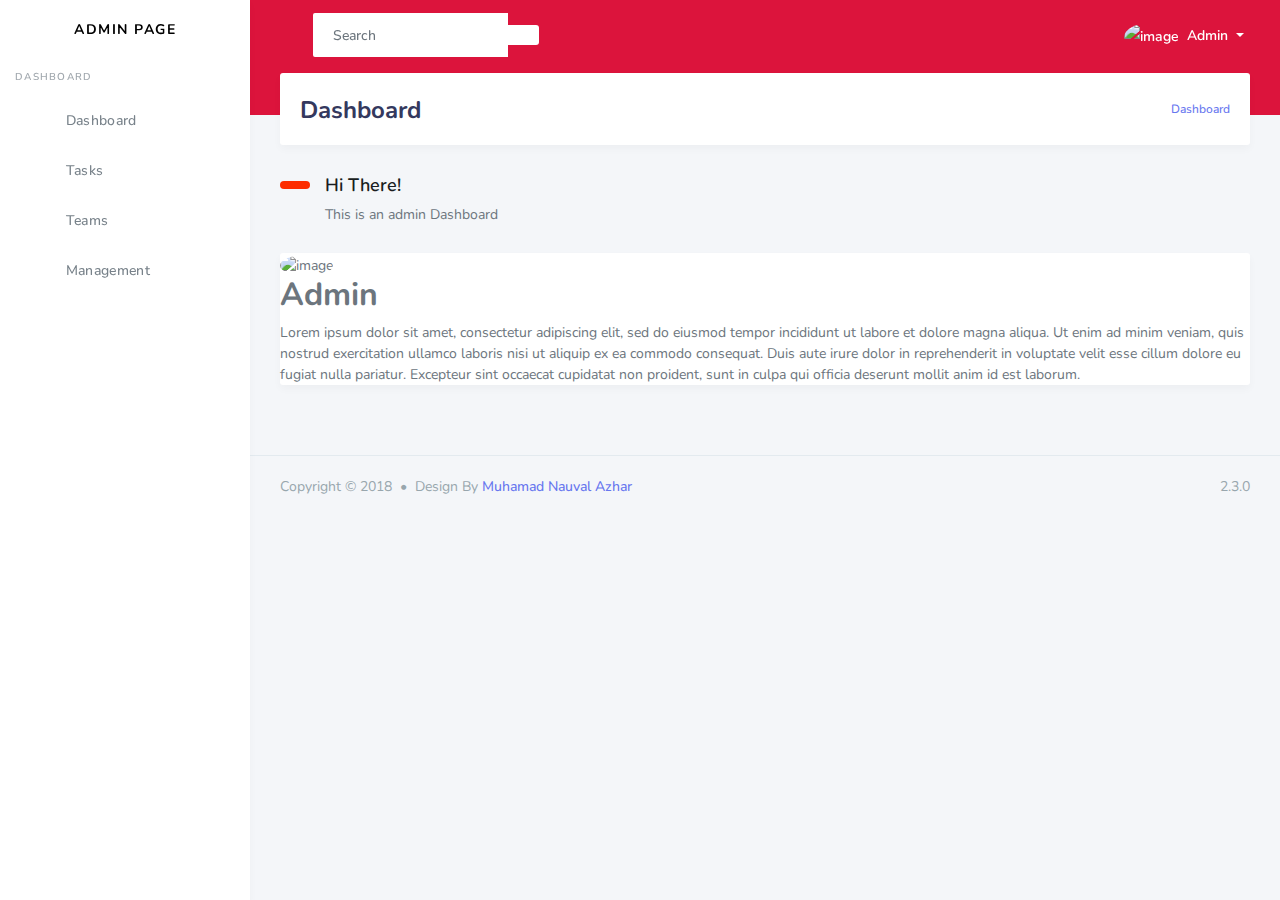
==== commit de163229: "add modal" ====
--- a/pages/admin-dashboard.html
+++ b/pages/admin-dashboard.html
@@ -67,7 +67,7 @@
                 <i class="far fa-user"></i> Profile
               </a>
               <div class="dropdown-divider"></div>
-              <a href="#" class="dropdown-item has-icon text-danger">
+              <a href="landing.html" class="dropdown-item has-icon text-danger">
                 <i class="fas fa-sign-out-alt"></i> Logout
               </a>
             </div>
@@ -87,6 +87,7 @@
             <li class="nav-item">
               <a href="admin-dashboard.html" class="nav-link"><i class="fas fa-home"></i><span>Dashboard</span></a>
               <a href="admin-tasks.html" class="nav-link"><i class="fas fa-fire"></i><span>Tasks</span></a>
+              <a href="admin-teams.html" class="nav-link"><i class="fas fa-user"></i><span>Teams</span></a>
               <li class="nav-item dropdown">
                 <a href="#" class="nav-link has-dropdown"><i class="fas fa-book"></i><span>Management</span></a>
                 <ul class="dropdown-menu">
--- a/assets/css/style.css
+++ b/assets/css/style.css
@@ -3588,4 +3588,5 @@
   animation: pulsate 1s ease-out;
   animation-iteration-count: infinite;
   opacity: 1;
-}+}
+
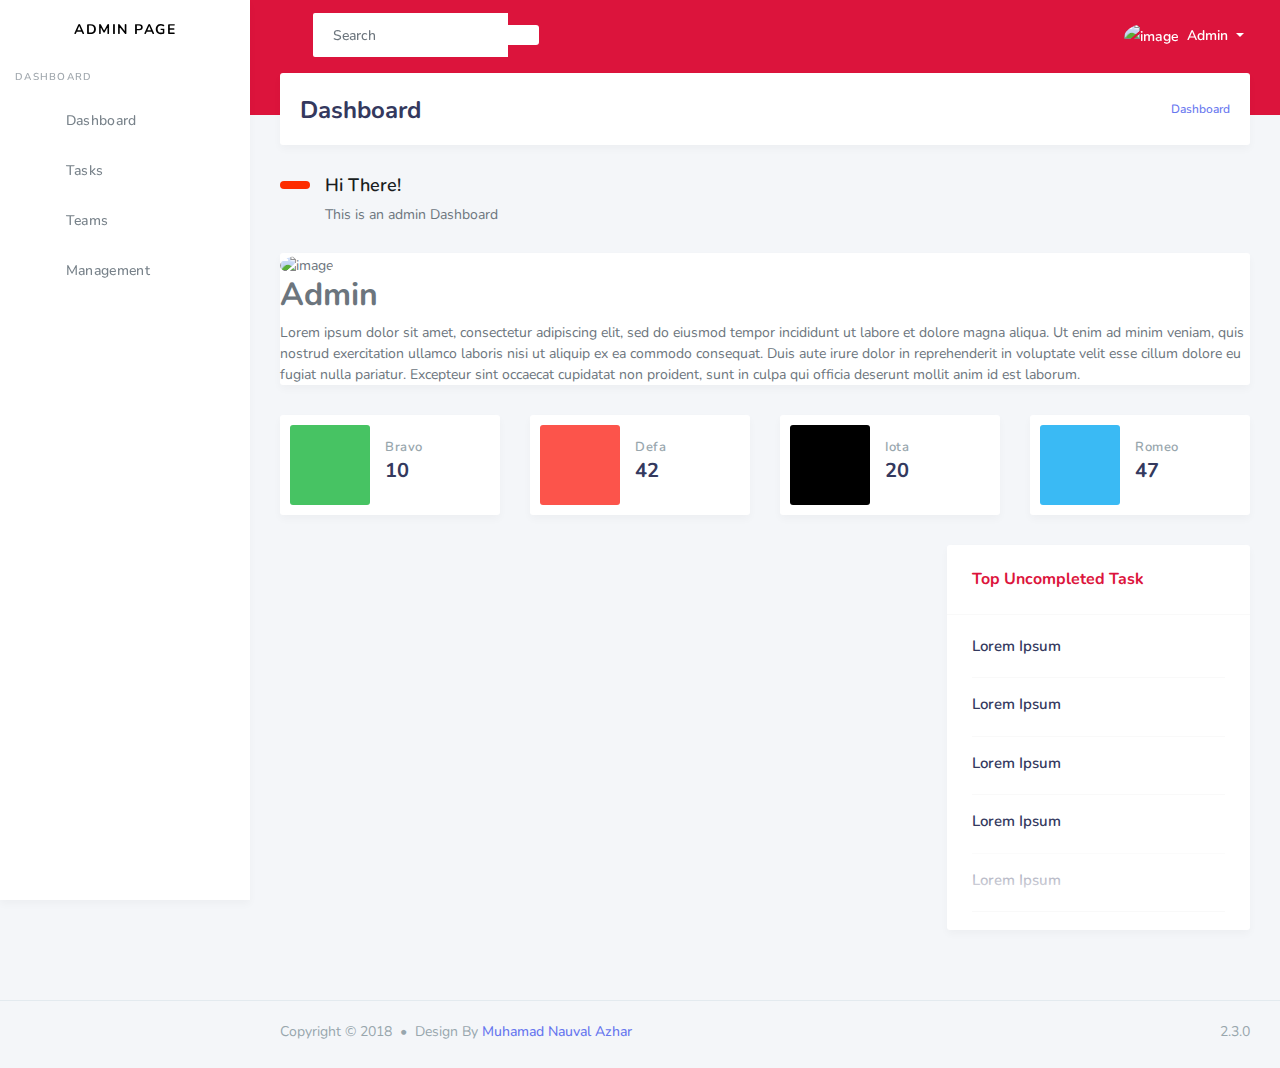
==== commit da1a6dd2: "admin page update" ====
--- a/pages/admin-dashboard.html
+++ b/pages/admin-dashboard.html
@@ -133,6 +133,120 @@
               </div>
             </div>
           </div>
+          <div class="row">
+            <div class="col-lg-3 col-md-6 col-sm-6 col-12">
+              <div class="card card-statistic-1">
+                <div class="card-icon bg-success">
+                  <i class="far fa-user"></i>
+                </div>
+                <div class="card-wrap">
+                  <div class="card-header">
+                    <h4>Bravo</h4>
+                  </div>
+                  <div class="card-body">
+                    10
+                  </div>
+                </div>
+              </div>
+            </div>
+            <div class="col-lg-3 col-md-6 col-sm-6 col-12">
+              <div class="card card-statistic-1">
+                <div class="card-icon bg-danger">
+                  <i class="far fa-user"></i>
+                </div>
+                <div class="card-wrap">
+                  <div class="card-header">
+                    <h4>Defa</h4>
+                  </div>
+                  <div class="card-body">
+                    42
+                  </div>
+                </div>
+              </div>
+            </div>
+            <div class="col-lg-3 col-md-6 col-sm-6 col-12">
+              <div class="card card-statistic-1">
+                <div class="card-icon" style="background-color: black;">
+                  <i class="far fa-user"></i>
+                </div>
+                <div class="card-wrap">
+                  <div class="card-header">
+                    <h4>Iota</h4>
+                  </div>
+                  <div class="card-body">
+                    20
+                  </div>
+                </div>
+              </div>
+            </div>
+            <div class="col-lg-3 col-md-6 col-sm-6 col-12">
+              <div class="card card-statistic-1">
+                <div class="card-icon bg-info">
+                  <i class="far fa-user"></i>
+                </div>
+                <div class="card-wrap">
+                  <div class="card-header">
+                    <h4>Romeo</h4>
+                  </div>
+                  <div class="card-body">
+                    47
+                  </div>
+                </div>
+              </div>
+            </div>                  
+          </div>
+          <div class="row">
+            <div class="col-lg-8">
+              <div id="chartContainer" style="width: auto;"></div>
+            </div>
+            <div class="col-lg-4">
+              <div class="card gradient-bottom">
+                <div class="card-header">
+                  <h4>Top Uncompleted Task</h4>
+                </div>
+                <div class="card-body" id="top-5-scroll" style="height: 315px; overflow: hidden; outline: none;" tabindex="2">
+                  <ul class="list-unstyled list-unstyled-border">
+                    <li class="media">
+                      <div class="media-body">
+                        <div class="media-title">Lorem Ipsum</div>
+                      </div>
+                    </li>
+                    <li class="media">
+                      <div class="media-body">
+                        <div class="media-title">Lorem Ipsum</div>
+                      </div>
+                    </li>
+                    <li class="media">
+                      <div class="media-body">
+                        <div class="media-title">Lorem Ipsum</div>
+                      </div>
+                    </li>
+                    <li class="media">
+                      <div class="media-body">
+                        <div class="media-title">Lorem Ipsum</div>
+                      </div>
+                    </li>
+                    <li class="media">
+                      <div class="media-body">
+                        <div class="media-title">Lorem Ipsum</div>
+                      </div>
+                    </li>
+                    <li class="media">
+                      <div class="media-body">
+                        <div class="media-title">Lorem Ipsum</div>
+                      </div>
+                    </li>
+                    <li class="media">
+                      <div class="media-body">
+                        <div class="media-title">Lorem Ipsum</div>
+                      </div>
+                    </li>
+                  </ul>
+                </div>
+              </div>
+            </div>
+          </div>
+          <!-- <div id="chartContainer" style="width: auto;"></div> -->
         </section>
       </div>
       <footer class="main-footer">
@@ -166,6 +280,29 @@
   <script src="../assets/js/custom.js"></script>
 
   <!-- Page Specific JS File -->
+  <script src="https://cdn.canvasjs.com/canvasjs.min.js"></script>
+  <script type="text/javascript">
+  
+  window.onload = function () {
+    var chart = new CanvasJS.Chart("chartContainer", {
+      title:{
+        text: "Completed vs Uncompleted"              
+      },
+      data: [              
+      {
+        // Change type to "doughnut", "line", "splineArea", etc.
+        type: "doughnut",
+        dataPoints: [
+          { label: "Compeletd",  y: 40  },
+          { label: "Uncompleted", y: 50  }
+        ]
+      }
+      ]
+    });
+    chart.render();
+  }
+  </script>
+  
 </body>
 
 </html>